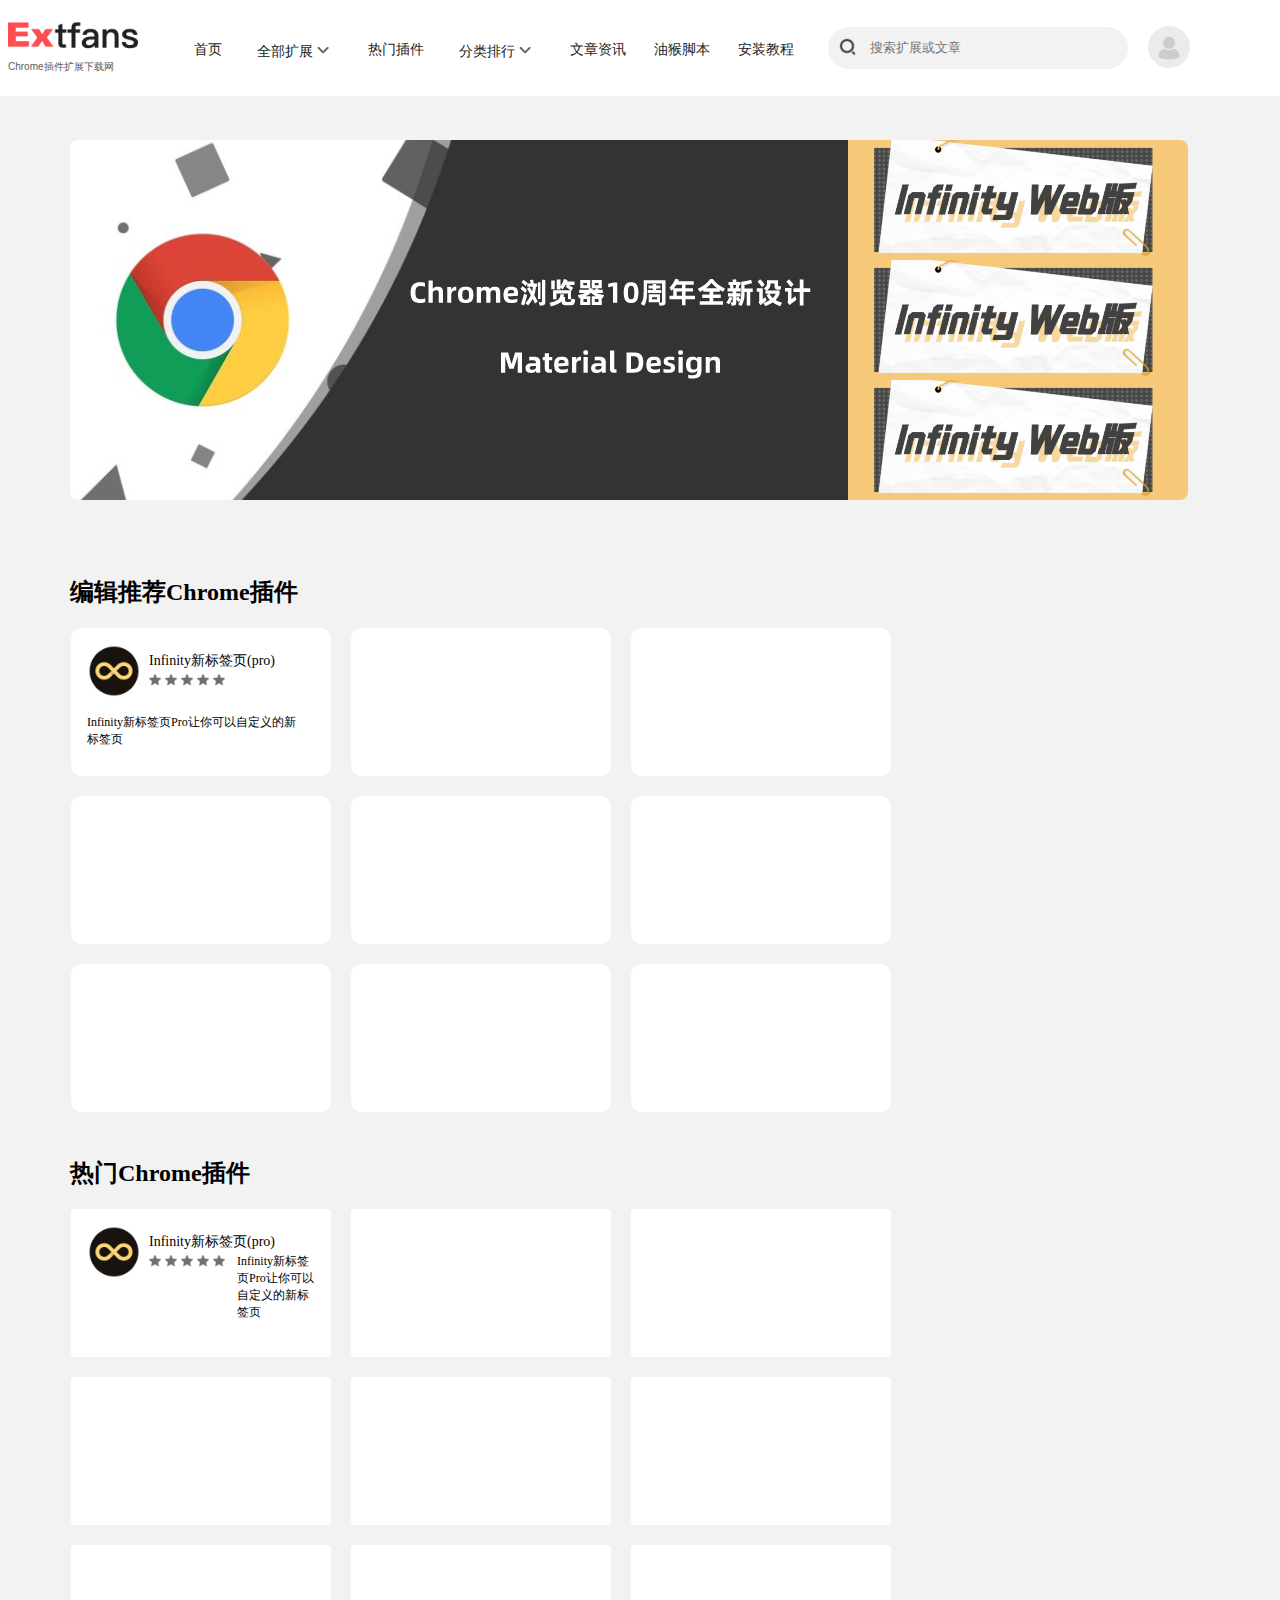
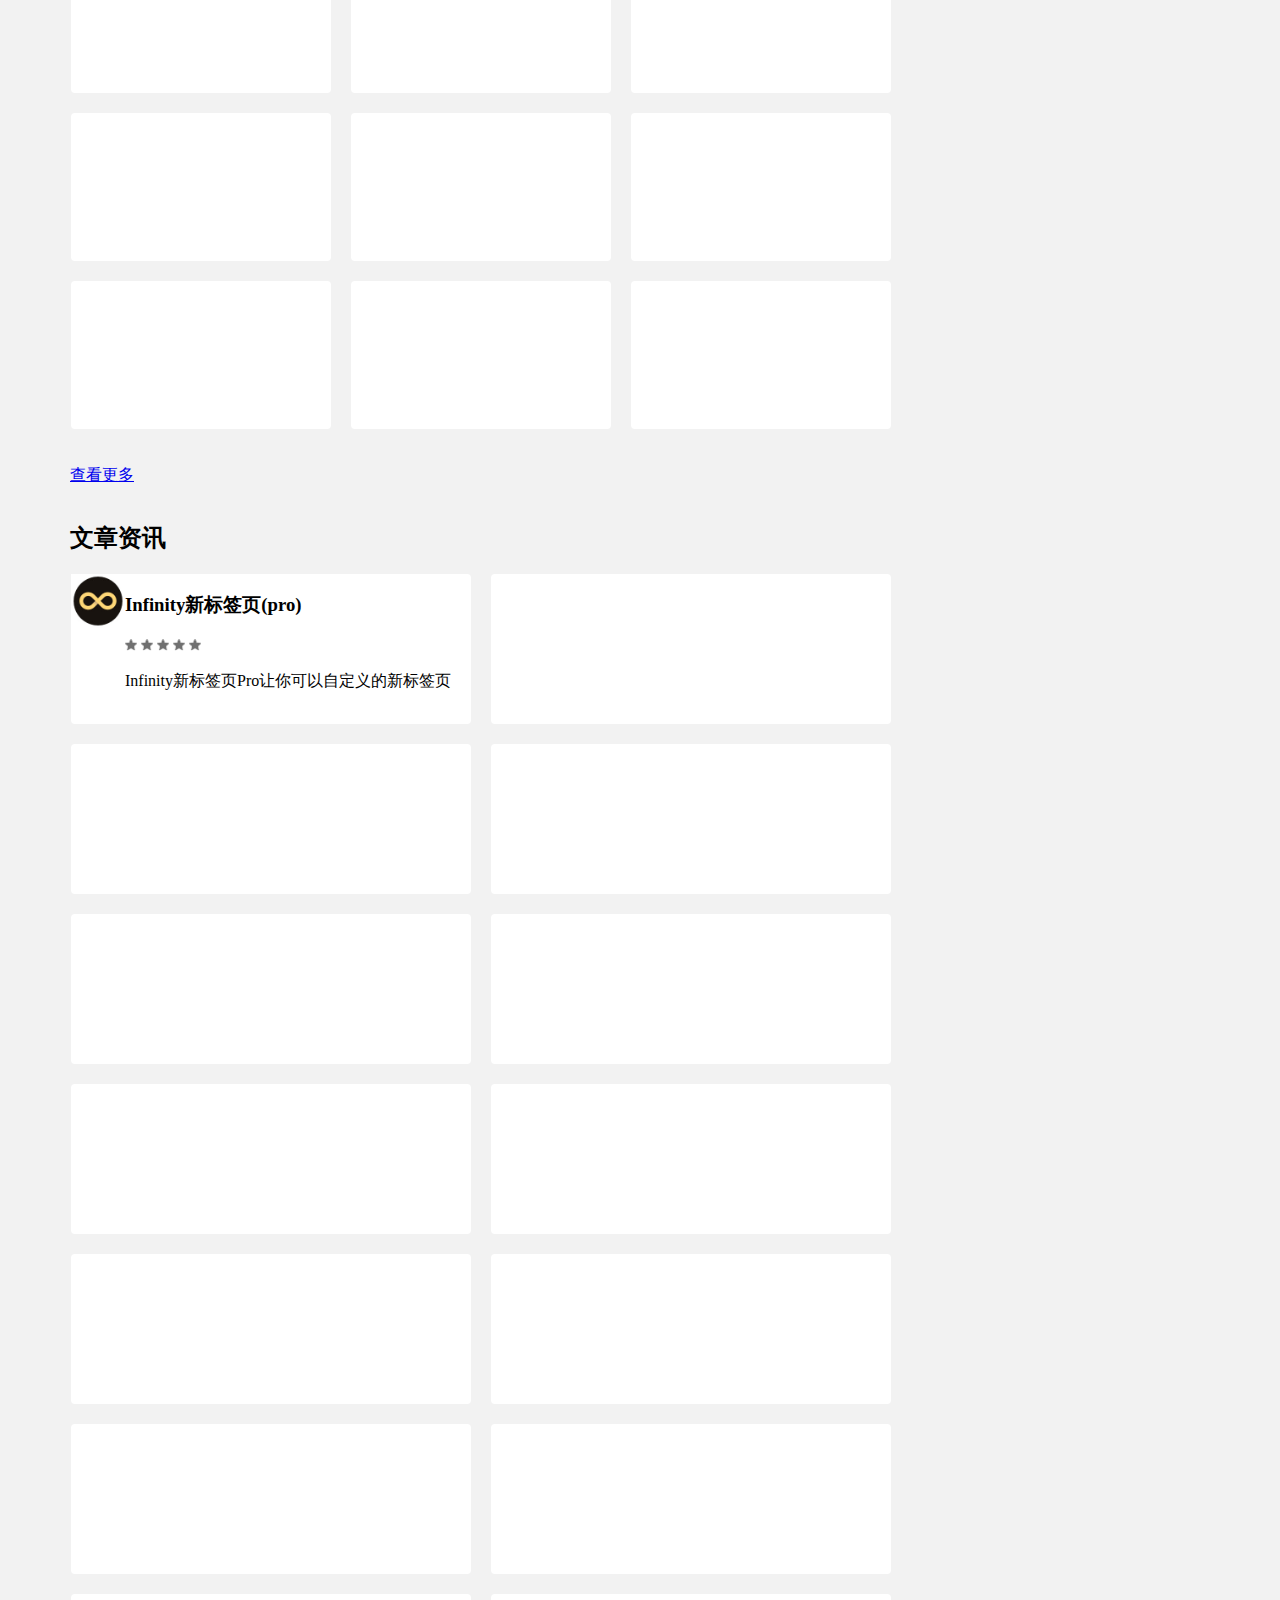
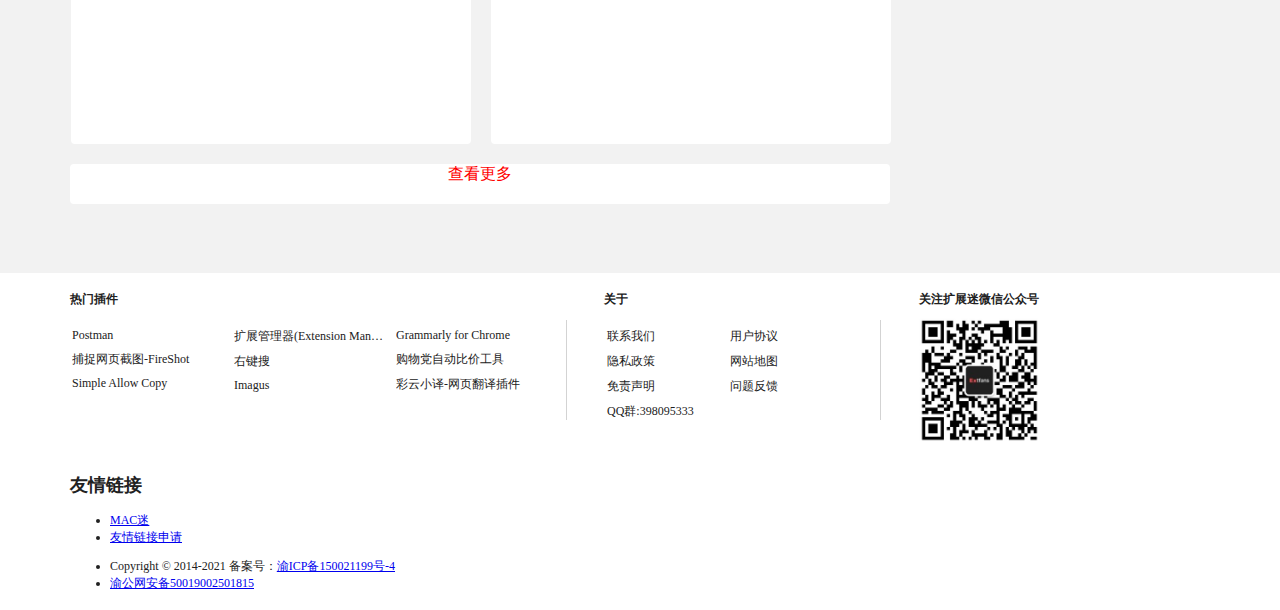
==== index.html @ dfdeb315 "创建项目" ====
<!DOCTYPE html>
<html lang="en">

<head>
    <meta charset="UTF-8">
    <meta http-equiv="X-UA-Compatible" content="IE=edge">
    <meta name="viewport" content="width=device-width, initial-scale=1.0">
    <link rel="stylesheet" href="style.css" type="text/css">
    <title>extfans</title>
</head>

<body>
    <div id="head">
        <div class="logo">
            <img src="logo/logo.png">
            <span class="presentation">Chrome插件扩展下载网</span>
        </div>
        <ul class="nav">
            <li><a class="nav-text" href="#">首页</a></li>
            <li><a class="nav-text2" href="#">全部扩展<span class="dropDown"><img src="logo/drop-down.png" ></span></a></li>
            <li><a class="nav-text" href="#">热门插件</a></li>
            <li><a class="nav-text4" href="#">分类排行<span class="dropDown"><img src="logo/drop-down.png" ></span></a></li>
            <li><a class="nav-text" href="#">文章资讯</a></li>
            <li><a class="nav-text" href="#">油猴脚本</a></li>
            <li><a class="nav-text" href="#">安装教程</a></li>
        </ul>
        <div class="searchhover"><img src="logo/searchhover.png"><input type="text" placeholder="搜索扩展或文章"></div>
        <div class="avatar"><img src="logo/avatar.png"></div>
    </div>
    <div id="viewPager">
        <!-- 轮播图 -->
        <div class="viewPager-left"><span><img src="photp/1.1.png"></span></div>
        <div class="viewPager-right">
            <ul>
                <li><img style="border-radius: 0 8px 0 0" ; src="photp/ia_100001040.png"></li>
                <li><img src="photp/ia_100001040.png"></li>
                <li><img style="border-radius: 0 0 8px 0" ; src="photp/ia_100001040.png"></li>
            </ul>
        </div>
    </div>

    <div id="content-left">
        <!-- 编辑推荐 -->
        <div id="recommend-ext">
            <h2>编辑推荐Chrome插件</h2>

            <ul class="recommend-detial">

                <li class="recommend-item">

                    <div class="recommend-itemname">
                        <span class="recommend-logo"><img src="photp/ia_100000019.png"></span>
                        <div class="recommend-itemright">
                            <p>Infinity新标签页(pro)</p>
                            <ul class="recommend-itemgrade">
                                <span class="grade"><img src="photp/xing.png"></span>
                                <span class="grade"><img src="photp/xing.png"></span>
                                <span class="grade"><img src="photp/xing.png"></span>
                                <span class="grade"><img src="photp/xing.png"></span>
                                <span class="grade"><img src="photp/xing.png"></span>
                            </ul>
                        </div>

                    </div>
                    <div class="recommend-itemintro">
                        <p>Infinity新标签页Pro让你可以自定义的新标签页</p>
                    </div>
                </li>

                <li class="recommend-item"></li>

                <li class="recommend-item"></li>
                <li class="recommend-item"></li>

                <li class="recommend-item"></li>
                <li class="recommend-item"></li>

                <li class="recommend-item"></li>
                <li class="recommend-item"></li>
                <li class="recommend-item"></li>
            </ul>

        </div>
        <!-- 热门插件 -->
        <div id="hot-ext">
            <h2>热门Chrome插件</h2>
            <ul class="hot-detial">
                <li class="hot-item">
                    <div class="hot-itemname">
                        <span class="hot-logo"><img src="photp/ia_100000019.png"></span>
                        <div class="hot-itemright">
                            <p>Infinity新标签页(pro)</p>
                            <ul class="hot-itemgrade">
                                <span class="grade"><img src="photp/xing.png"></span>
                                <span class="grade"><img src="photp/xing.png"></span>
                                <span class="grade"><img src="photp/xing.png"></span>
                                <span class="grade"><img src="photp/xing.png"></span>
                                <span class="grade"><img src="photp/xing.png"></span>
                            </ul>
                        </div>

                    </div>
                    <div class="hot-itemintro">
                        <p>Infinity新标签页Pro让你可以自定义的新标签页</p>
                    </div>

                </li>
                <li class="hot-item"></li>

                <li class="hot-item"></li>
                <li class="hot-item"></li>

                <li class="hot-item"></li>
                <li class="hot-item"></li>

                <li class="hot-item"></li>
                <li class="hot-item"></li>
                <li class="hot-item"></li>
                <li class="hot-item"></li>

                <li class="hot-item"></li>
                <li class="hot-item"></li>

                <li class="hot-item"></li>
                <li class="hot-item"></li>
                <li class="hot-item"></li>
            </ul>
            <p class="hot-more"><a href="#">查看更多</a></p>


        </div>
        <!-- 文章资讯 -->
        <div id="message">
            <h2>文章资讯</h2>
            <ul class="message-detial">
                <li class="message-item">
                    <span class="message-logo"><img src="photp/ia_100000019.png"></span>
                    <article>
                        <h3>Infinity新标签页(pro)</h3>
                        <span class="grade"><img src="photp/xing.png"></span>
                        <span class="grade"><img src="photp/xing.png"></span>
                        <span class="grade"><img src="photp/xing.png"></span>
                        <span class="grade"><img src="photp/xing.png"></span>
                        <span class="grade"><img src="photp/xing.png"></span>
                        <p>Infinity新标签页Pro让你可以自定义的新标签页</p>
                    </article>

                </li>
                <li class="message-item"></li>

                <li class="message-item"></li>
                <li class="message-item"></li>
                <li class="message-item"></li>
                <li class="message-item"></li>
                <li class="message-item"></li>
                <li class="message-item"></li>
                <li class="message-item"></li>
                <li class="message-item"></li>
                <li class="message-item"></li>
                <li class="message-item"></li>
                <li class="message-item"></li>
                <li class="message-item"></li>


            </ul>
            <p class="message-more"><a href="#">查看更多</a></p>

        </div>
    </div>

    <!--  脚部 -->
    <div id="footer">
        <div class="footer-top">
            <div class="hot-footer">
                <h2>热门插件</h2>
                <ul class="hot-footer-items">
                    <li class="hot-footer-detial"><a href="#">Postman</a></li>
                    <li class="hot-footer-detial"><a href="#">捕捉网页截图-FireShot</a></li>
                    <li class="hot-footer-detial"><a href="#">Simple Allow Copy</a></li>
                    <li class="hot-footer-detial"><a href="#">扩展管理器(Extension Mangement)</a></li>
                    <li class="hot-footer-detial"><a href="#">右键搜</a></li>
                    <li class="hot-footer-detial"><a href="#">Imagus</a></li>
                    <li class="hot-footer-detial"><a href="#">Grammarly for Chrome</a></li>
                    <li class="hot-footer-detial"><a href="#">购物党自动比价工具</a></li>
                    <li class="hot-footer-detial"><a href="#">彩云小译-网页翻译插件</a></li>
                </ul>
            </div>
            <div class="about">
                <h2>关于</h2>
                <ul class="about-items">
                    <li class="about-detial"><a href="#">联系我们</a></li>
                    <li class="about-detial"><a href="#">隐私政策</a></li>
                    <li class="about-detial"><a href="#">免责声明</a></li>
                    <li class="about-detial"><a href="#">QQ群:398095333</a></li>
                    <li class="about-detial"><a href="#">用户协议</a></li>
                    <li class="about-detial"><a href="#">网站地图</a></li>
                    <li class="about-detial"><a href="#">问题反馈</a></li>
                </ul>
            </div>
            <div class="weichat">
                <h2>关注扩展迷微信公众号</h2>
                <img src="photp/ia_100000020.png">
            </div>

        </div>

        <div class="footer-link">
            <h2>友情链接</h2>
            <ul>
                <li class="link"><a href="#">MAC迷</a></li>
                <li class="link"><a href="#">友情链接申请</a></li>
            </ul>
        </div>

        <ul>
            <li class="downmost">Copyright © 2014-2021 备案号：<span><a href="#">渝ICP备150021199号-4</a></span> </li>
            <li class="downmost"><a href="#" target="_blank" rel="noopener">渝公网安备50019002501815</a></li>
        </ul>

    </div>


</body>

</html>
---- style.css ----
body {
    margin: 0;
    padding: 0;
    background-color: rgba(242, 242, 242, 1);
}


/* 导航栏 */

#head {
    height: 96px;
    width: 100%;
    font-family: Arial, Helvetica, sans-serif;
    color: rgba(92, 92, 92, 1);
    background-color: #fff;
}

#head .logo {
    position: absolute;
    margin-left: 8px;
    margin-top: 16px;
    float: left;
}

#head .logo img {
    display: block;
    width: 130px;
}

#head .nav {
    display: inline;
    position: relative;
    left: 180px;
    top: 40px;
}

#head .nav li {
    list-style: none;
    float: left;
}

#head .nav .nav-text {
    text-decoration: none;
    color: rgba(33, 33, 33, 1);
    width: 56px;
    padding: 0 14px;
    font-size: 14px;
    font-weight: 500;
}

#head .nav .nav-text2,
.nav-text4 {
    text-decoration: none;
    color: rgba(33, 33, 33, 1);
    width: 76px;
    padding: 0 21px;
    font-size: 14px;
    font-weight: 500;
    position: relative;
    top: -4px;
}

#head .nav .nav-text2 img {
    position: relative;
    top: 4px;
    width: 20px;
}

#head .nav .nav-text4 img {
    position: relative;
    top: 4px;
    width: 20px;
}

#head .searchhover {
    position: relative;
    top: 27px;
    left: 200px;
    float: left;
    background-color: rgba(242, 242, 242, 1);
    border-radius: 21px;
    height: 42px;
    width: 300px;
}

#head .searchhover img {
    width: 24px;
    margin-left: 8px;
    margin-top: 8px;
}

#head .searchhover input {
    position: relative;
    top: -7px;
    margin-left: 8px;
    border: none;
    background-color: rgb(242, 242, 242, 1);
}

#head .avatar img {
    position: relative;
    top: 8px;
    left: 220px;
    width: 42px;
}

#head .logo .presentation {
    display: block;
    font-size: 10px;
    margin-top: 8px;
}


/* 轮播图 */

#viewPager .viewPager-left {
    position: absolute;
    top: 140px;
    width: 780px;
    height: 360px;
    left: 70px;
}

#viewPager .viewPager-right {
    position: absolute;
    top: 124px;
    width: 340px;
    height: 360px;
}

#viewPager .viewPager-right li {
    position: relative;
    left: 808px;
    list-style: none;
    width: 340px;
    height: 120px;
}

.viewPager-left img {
    width: 780px;
    height: 360px;
    position: relative;
    object-fit: cover;
    border-radius: 8px 0 0 8px;
}

#viewPager .viewPager-right img {
    position: relative;
    width: 340px;
    height: 120px;
    object-fit: cover;
}


/* 左侧内容 */

#content-left {
    position: relative;
    top: 460px;
    width: 820px;
    height: 2917px;
    left: 70px;
}


/* 编辑推荐 */

#recommend-ext {
    width: 820px;
    height: 561px;
}

.recommend-detial {
    position: relative;
    left: -39px;
    width: 100%;
    display: flex;
    flex-wrap: wrap;
    justify-content: space-between;
}

#recommend-ext .recommend-detial li {
    list-style: none;
    margin-bottom: 20px;
    width: 260px;
    height: 148px;
    background-color: #fff;
    border-radius: 10px;
}

.recommend-item .recommend-itemname .recommend-itemright p {
    font-size: 14px;
    font-weight: 500;
}

.recommend-item .recommend-itemname .recommend-logo {
    width: 54px;
    margin-left: 16px;
    margin-right: 16px;
}

.recommend-item .recommend-logo img {
    width: 54px;
}

.recommend-item .recommend-itemname {
    position: relative;
    top: 16px;
    width: 216px;
    height: 54px;
}

.recommend-item .recommend-itemname .recommend-itemright {
    position: relative;
    left: 78px;
    top: -64px;
    width: 150px;
    height: 35px;
}

.recommend-item .recommend-itemname .recommend-itemgrade {
    position: relative;
    top: -12px;
    left: -40px;
}

.recommend-item .recommend-itemintro {
    margin: 32px 16px;
    font-size: 12px;
    top: 51px;
    width: 216px;
    height: 40px;
}

.recommend-item .grade img {
    width: 12px;
}


/* 热门 */

#hot-ext {
    width: 820px;
    height: 945px;
}

.hot-detial {
    position: relative;
    left: -39px;
    width: 100%;
    display: flex;
    flex-wrap: wrap;
    justify-content: space-between;
}

#hot-ext .hot-detial li {
    list-style: none;
    margin-bottom: 20px;
    width: 260px;
    height: 148px;
    background-color: #fff;
    border-radius: 4px;
    display: flex;
}

.hot-item .hot-itemname .hot-itemright p {
    font-size: 14px;
    font-weight: 500;
}

.hot-item .hot-itemname .hot-logo {
    width: 54px;
    margin-left: 16px;
    margin-right: 16px;
}

.hot-item .hot-logo img {
    width: 54px;
}

.hot-item .hot-itemname {
    position: relative;
    top: 16px;
    width: 216px;
    height: 54px;
}

.hot-item .hot-itemname .hot-itemright {
    position: relative;
    left: 78px;
    top: -64px;
    width: 150px;
    height: 35px;
}

.hot-item .hot-itemname .hot-itemgrade {
    position: relative;
    top: -12px;
    left: -40px;
}

.hot-item .hot-itemintro {
    margin: 32px 16px;
    font-size: 12px;
    top: 51px;
    width: 216px;
    height: 40px;
}

.hot-item .grade img {
    width: 12px;
}


/* 资讯 */

#message {
    width: 820px;
    height: 1295px;
}

.message-detial {
    position: relative;
    left: -39px;
    width: 100%;
    display: flex;
    flex-wrap: wrap;
    justify-content: space-between;
}

#message .message-detial li {
    list-style: none;
    margin-bottom: 20px;
    width: 400px;
    height: 150px;
    background-color: #fff;
    border-radius: 4px;
    display: flex;
}

#message .message-detial .message-item .message-logo img {
    width: 54px;
}

#message .message-detial .message-item .grade img {
    width: 12px;
}

#message .message-more {
    position: relative;
    top: -16px;
    width: 820px;
    height: 40px;
    background-color: #fff;
    text-align: center;
    border-radius: 4px;
}

#message .message-more a {
    text-decoration: none;
    color: red;
}


/* 脚部 */

#footer {
    height: 337px;
    position: relative;
    top: 440px;
    padding: 0 70px;
    font-size: 12px;
    color: rgba(33, 33, 33, 1);
    background-color: #fff;
}

#footer .footer-top {
    height: 185px;
    width: 1120px;
    display: flex;
}

#footer .footer-top h2 {
    padding-top: 8px;
    font-size: 12px;
    width: 100%;
}

#footer .footer-top .hot-footer {
    height: 185px;
    width: 534px;
}

#footer .footer-top .hot-footer .hot-footer-items {
    position: relative;
    left: -38px;
    column-count: 3;
    padding-right: 20px;
}

#footer .footer-top .about {
    height: 185px;
    width: 315px;
    float: left;
    position: relative;
}

#footer .footer-top .about .about-items {
    position: relative;
    left: -38px;
    columns: 2;
    border-right: 1px solid rgba(33, 33, 33, 0.2);
    border-left: 1px solid rgba(33, 33, 33, 0.2);
    padding: 0 40px 0 40px;
}

#footer .footer-top .weichat {
    height: 158px;
    width: 120px;
    float: left;
}

#footer .footer-top .weichat {
    height: 158px;
    width: 120px;
    float: left;
}

#footer .footer-top .hot-footer li {
    list-style: none;
    padding-top: 8px;
    text-overflow: ellipsis;
    white-space: nowrap;
    overflow: hidden;
}

#footer .footer-top .hot-footer li a {
    text-decoration: none;
    color: rgba(33, 33, 33, 1);
}

#footer .footer-top .about li a {
    text-decoration: none;
    color: rgba(33, 33, 33, 1);
}

#footer .footer-top .about li {
    list-style: none;
    padding-top: 8px;
}

#footer .footer-top .weichat img {
    width: 120px;
    height: 125px;
}

#footer .footer-link li {}
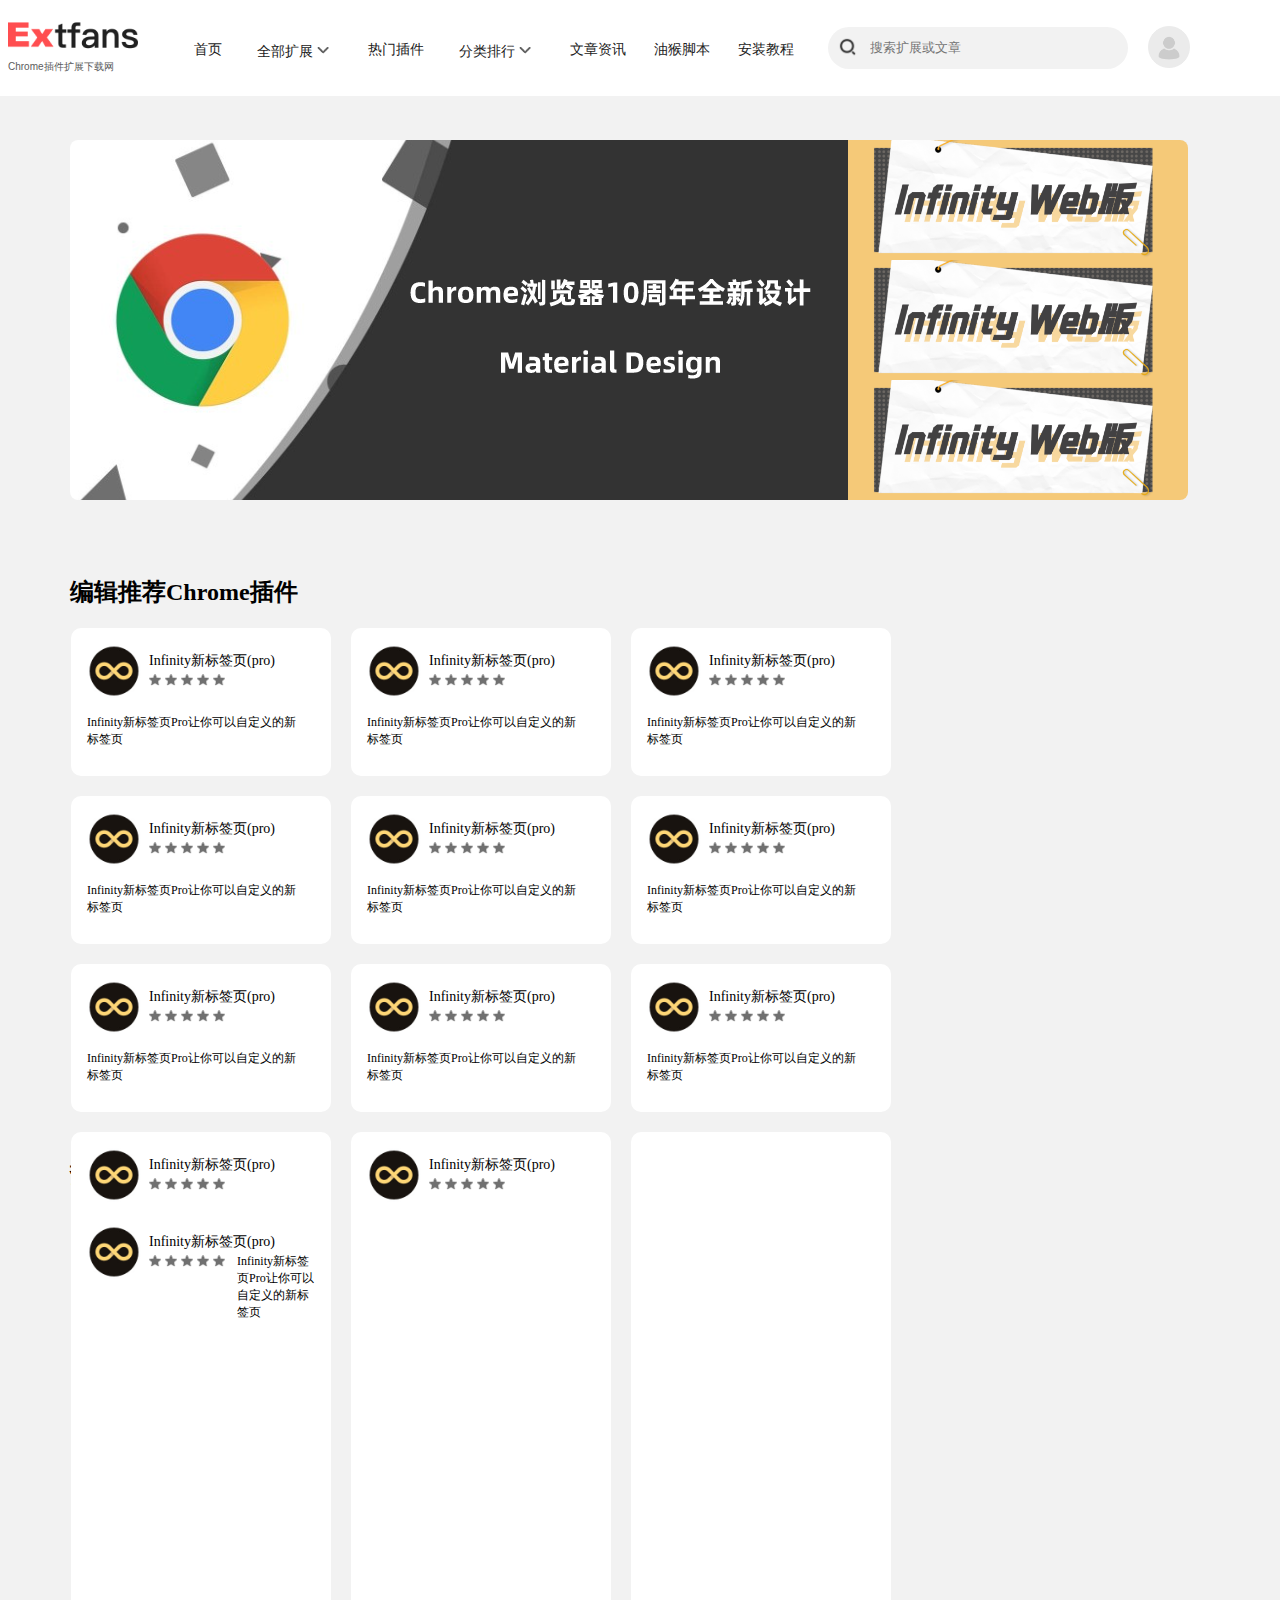
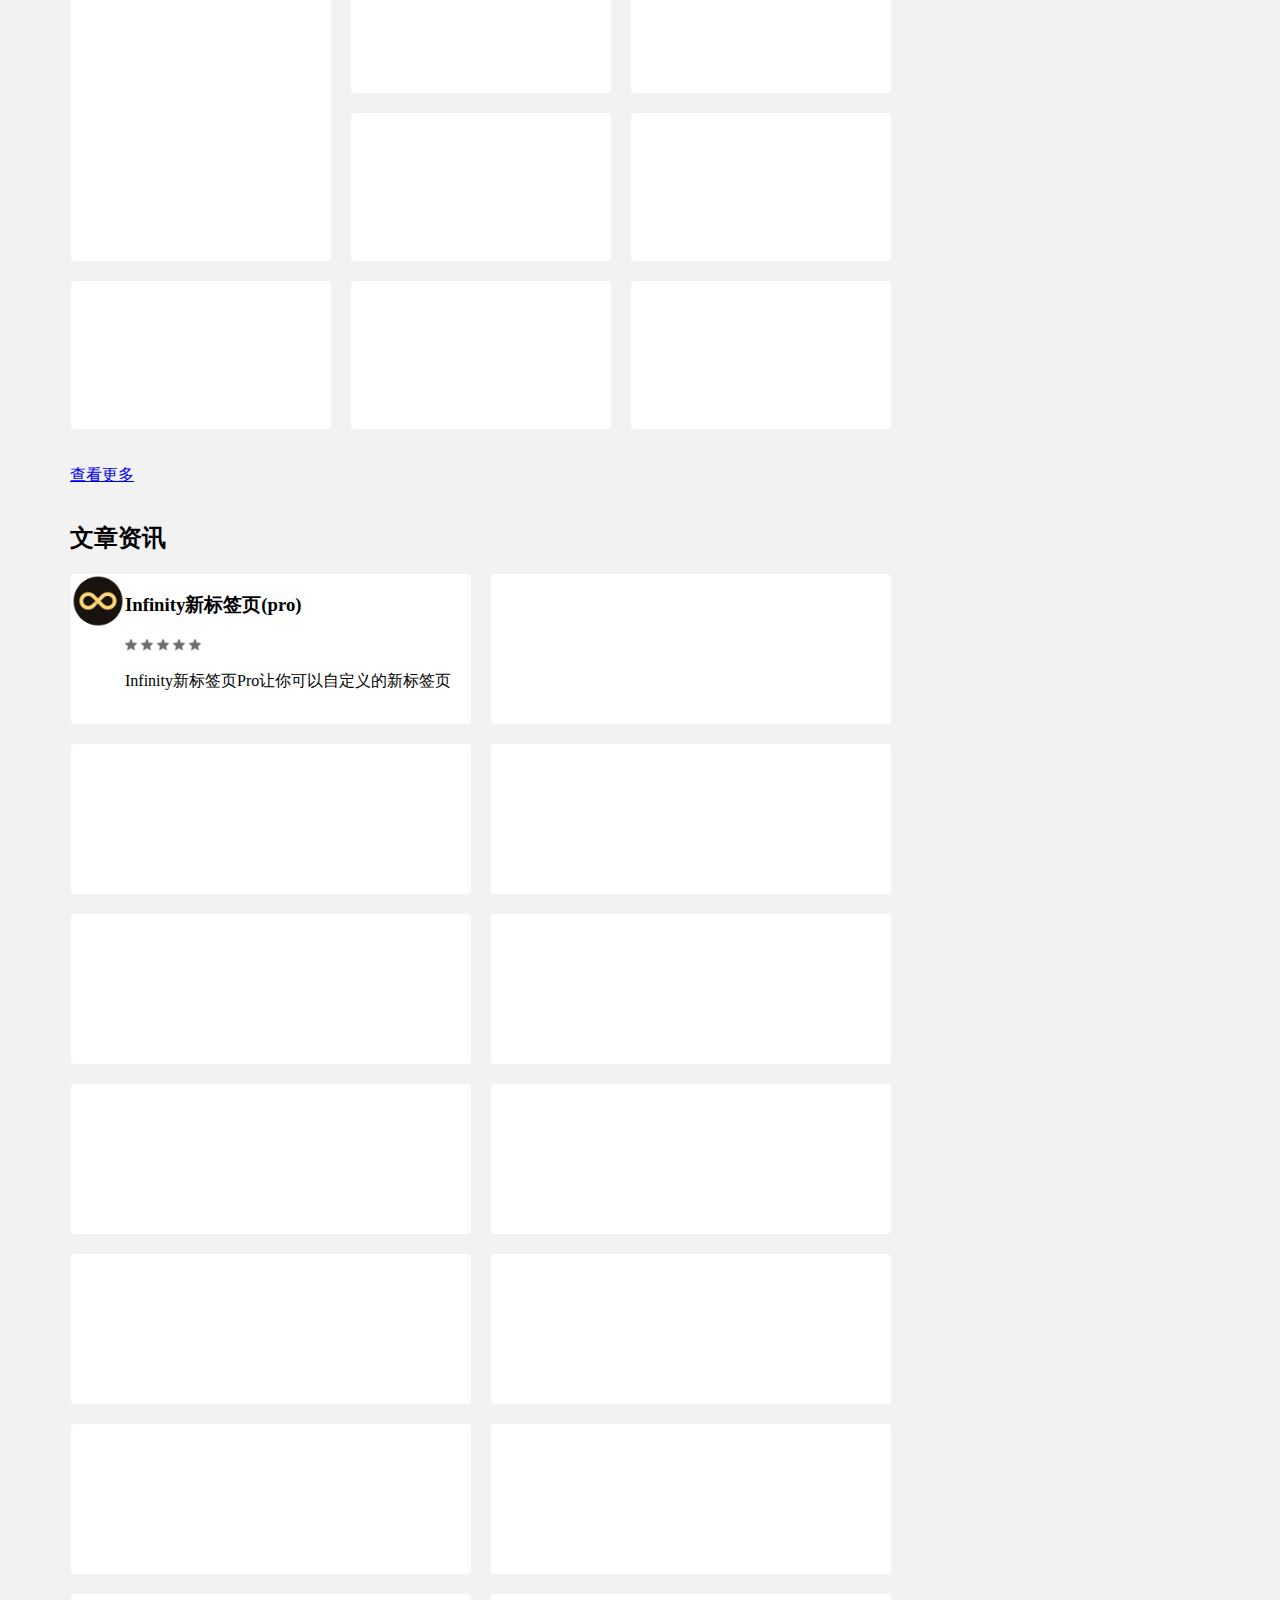
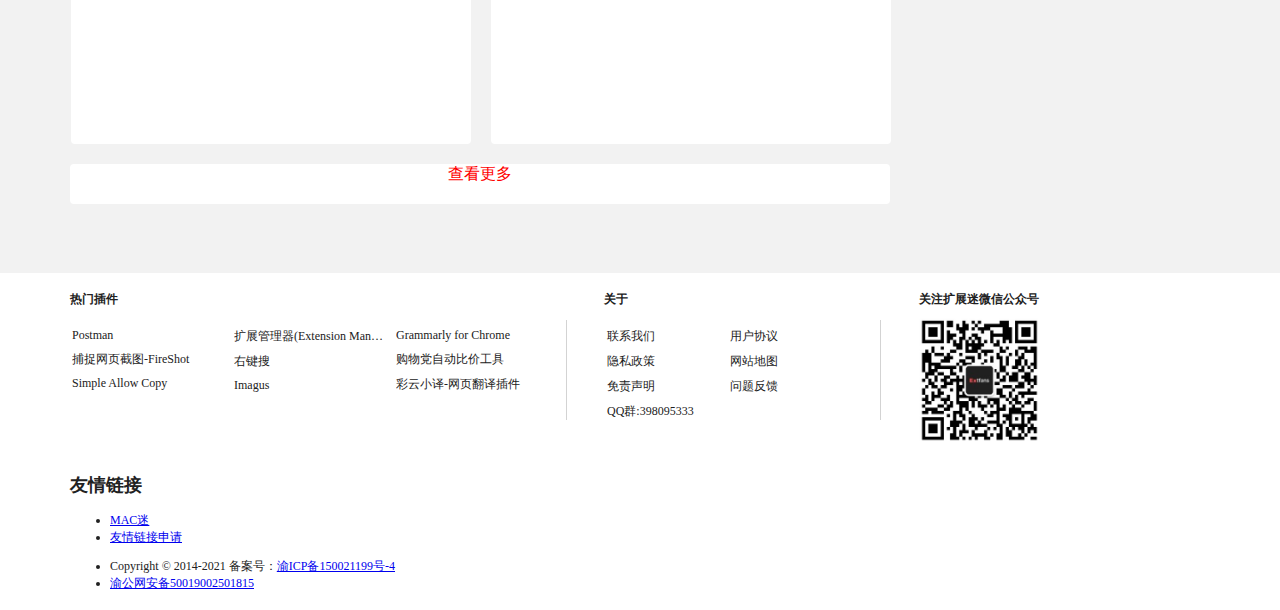
==== commit 1c64c49a: "添加了ajax例子" ====
--- a/index.html
+++ b/index.html
@@ -44,8 +44,35 @@
         <div id="recommend-ext">
             <h2>编辑推荐Chrome插件</h2>
 
-            <ul class="recommend-detial">
-
+            <ul class="recommend-detial" id="content">
+                <script>
+                    var str = ""
+                    for ( var i=0;i<10;i++) {
+                        str += `
+                        <li class="recommend-item">
+
+                    <div class="recommend-itemname">
+                        <span class="recommend-logo"><img src="photp/ia_100000019.png"></span>
+                        <div class="recommend-itemright">
+                            <p>Infinity新标签页(pro)</p>
+                            <ul class="recommend-itemgrade">
+                                <span class="grade"><img src="photp/xing.png"></span>
+                                <span class="grade"><img src="photp/xing.png"></span>
+                                <span class="grade"><img src="photp/xing.png"></span>
+                                <span class="grade"><img src="photp/xing.png"></span>
+                                <span class="grade"><img src="photp/xing.png"></span>
+                            </ul>
+                        </div>
+
+                    </div>
+                    <div class="recommend-itemintro">
+                        <p>Infinity新标签页Pro让你可以自定义的新标签页</p>
+                    </div>
+                </li>
+                        `   
+                    }
+                  document.getElementById("content").innerHTML = str
+                </script>
                 <li class="recommend-item">
 
                     <div class="recommend-itemname">
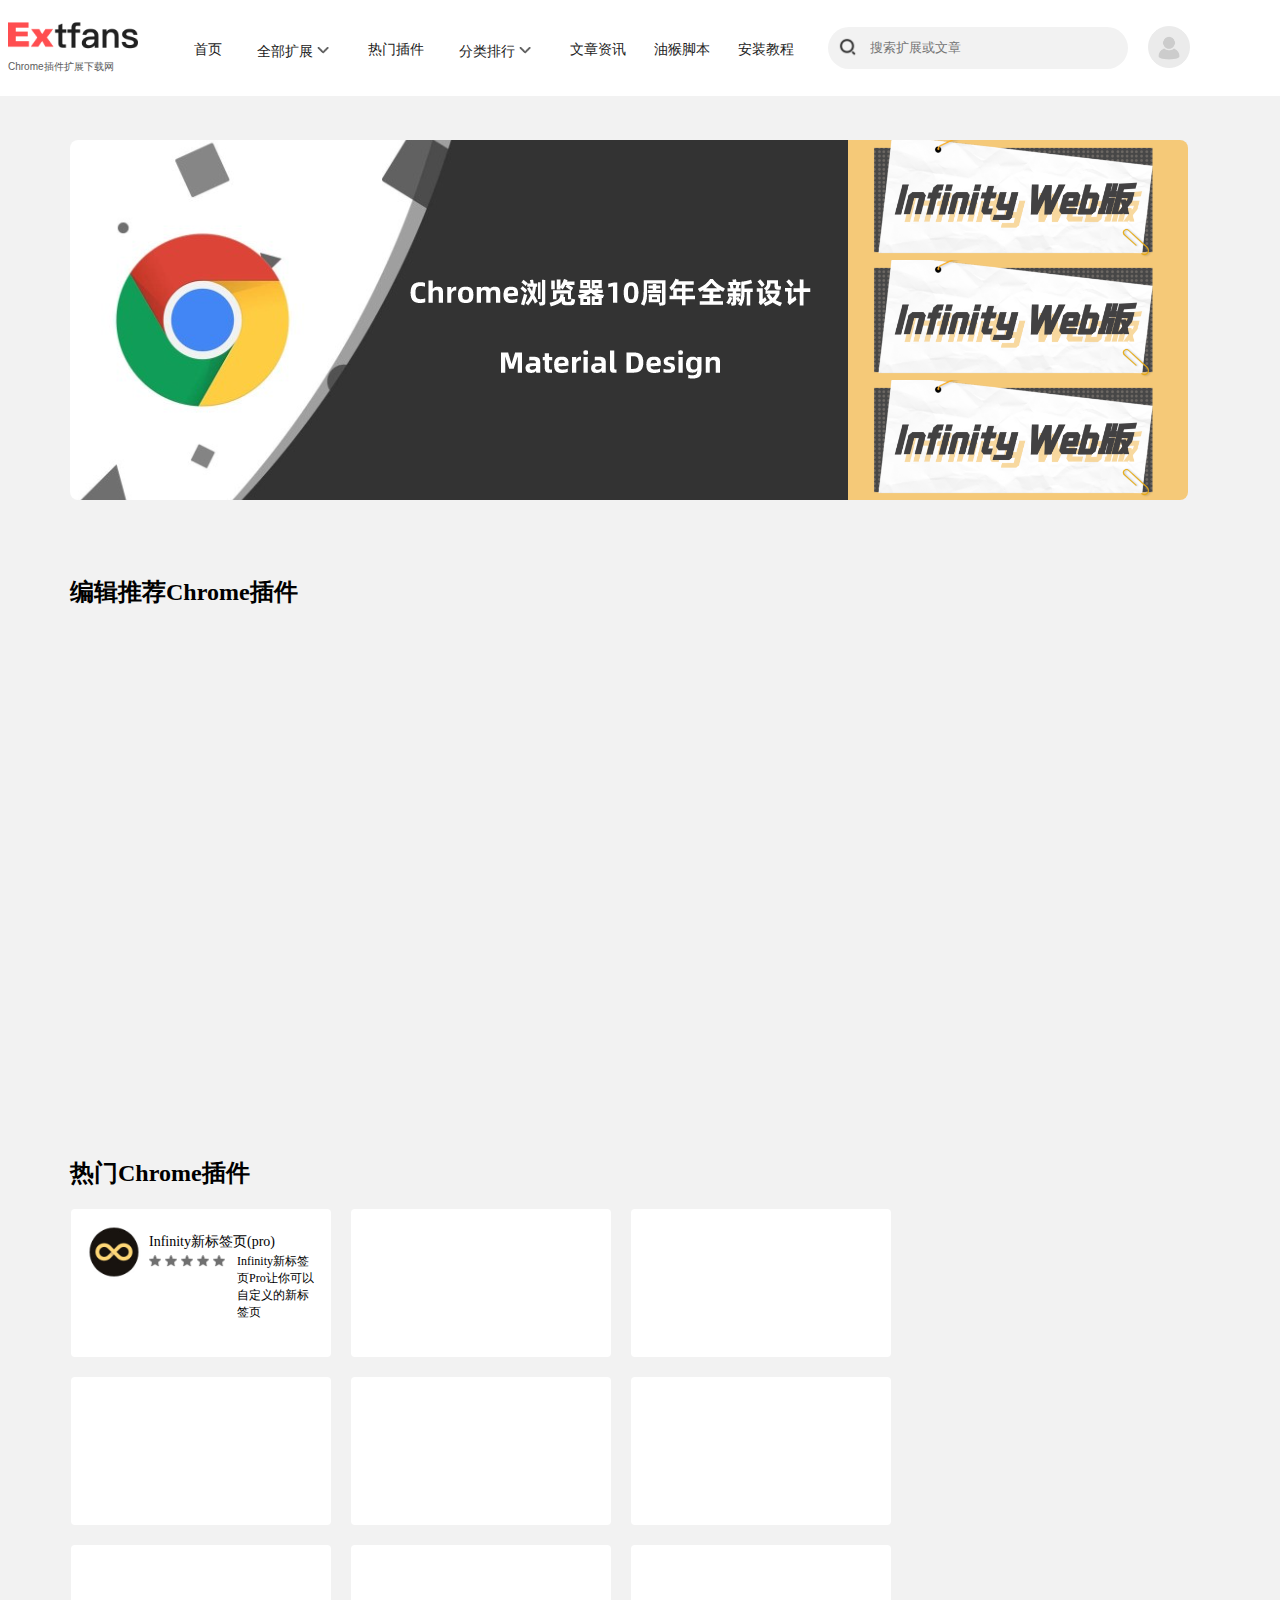
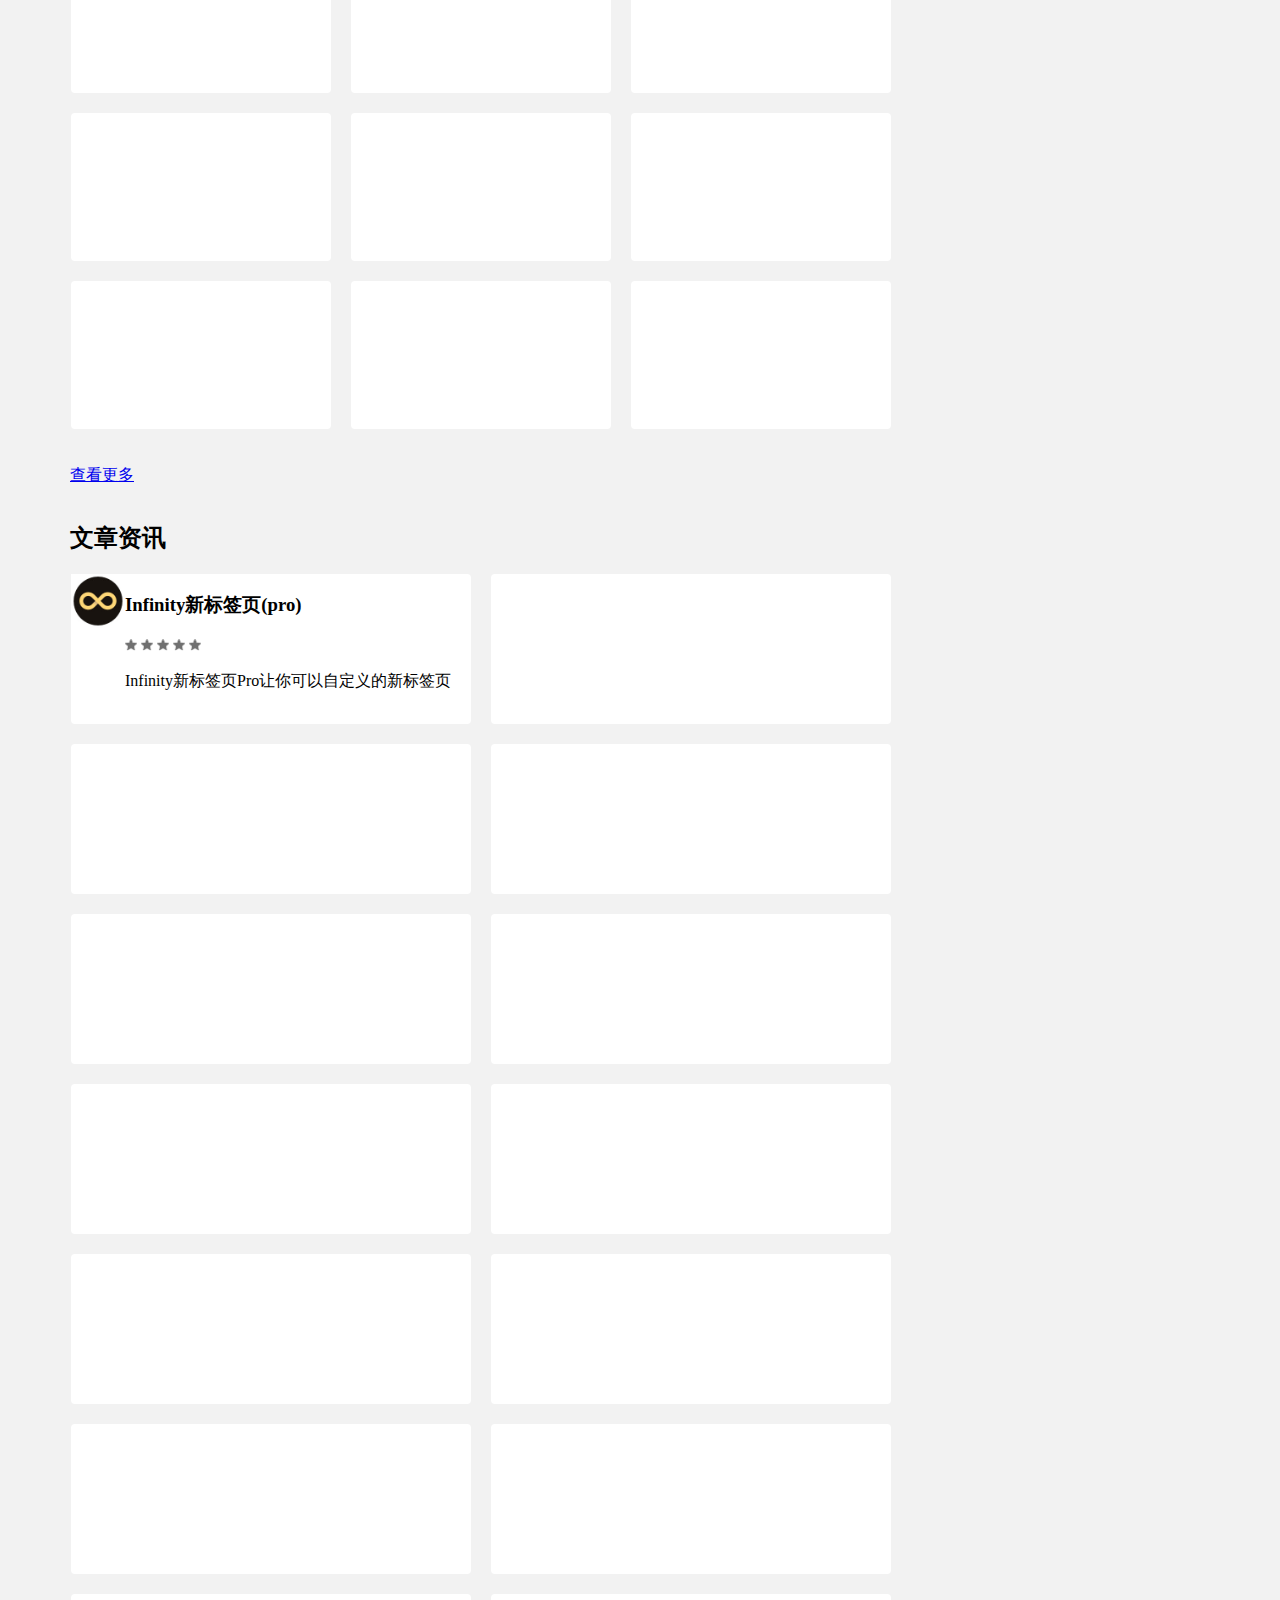
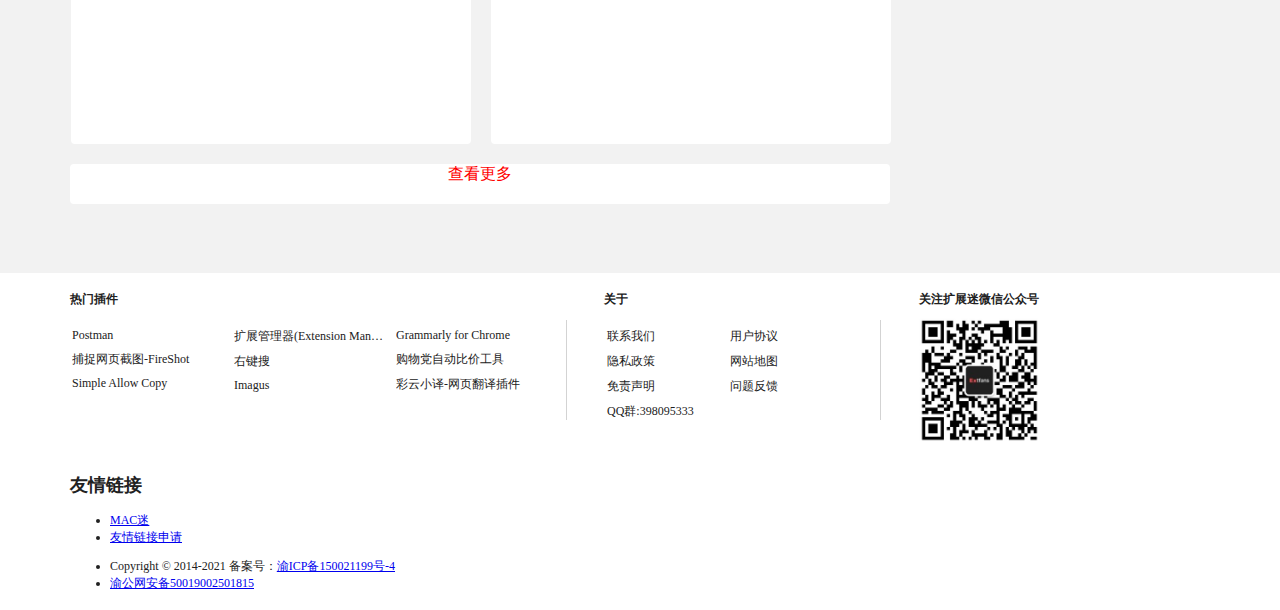
==== commit 96229b60: "xajax学习" ====
--- a/index.html
+++ b/index.html
@@ -44,68 +44,41 @@
         <div id="recommend-ext">
             <h2>编辑推荐Chrome插件</h2>
 
-            <ul class="recommend-detial" id="content">
-                <script>
-                    var str = ""
-                    for ( var i=0;i<10;i++) {
-                        str += `
-                        <li class="recommend-item">
-
-                    <div class="recommend-itemname">
-                        <span class="recommend-logo"><img src="photp/ia_100000019.png"></span>
-                        <div class="recommend-itemright">
-                            <p>Infinity新标签页(pro)</p>
-                            <ul class="recommend-itemgrade">
-                                <span class="grade"><img src="photp/xing.png"></span>
-                                <span class="grade"><img src="photp/xing.png"></span>
-                                <span class="grade"><img src="photp/xing.png"></span>
-                                <span class="grade"><img src="photp/xing.png"></span>
-                                <span class="grade"><img src="photp/xing.png"></span>
-                            </ul>
-                        </div>
-
-                    </div>
-                    <div class="recommend-itemintro">
-                        <p>Infinity新标签页Pro让你可以自定义的新标签页</p>
-                    </div>
-                </li>
-                        `   
+
+            <ul class="recommend-detial" ,id="udata"></ul>
+
+            <script>
+                var recomm = new XMLHttpRequest();
+                var url = "https://infinity-api.infinitynewtab.com/get-icons?lang=zh-CN&page=1";
+                recomm.open('get', url);
+                recomm.send(null);
+                recomm.onload = function() {
+
+                    var data = JSON.parse(recomm.responseText)
+
+
+                    for (var i = 0; i < 9; i++) {
+                        var recommend = document.getElementById("udata");
+                        recommend.innerHTML += (`<li class="recommend-item"><div class="recommend-itemname">
+                        <span class="recommend-logo"><img src=` + data.icons[i].src + `></span>
+                        <div class="recommend-itemright"><p>` + data.icons[i].name + `</p><ul class="recommend-itemgrade">
+                                <span class="grade"><img src="photp/xing.png"></span>
+                                <span class="grade"><img src="photp/xing.png"></span>
+                                <span class="grade"><img src="photp/xing.png"></span>
+                                <span class="grade"><img src="photp/xing.png"></span>
+                                <span class="grade"><img src="photp/xing.png"></span>
+                            </ul></div></div>
+        <div class="recommend-itemintro">
+            <p>` + data.icons[i].description + `</p>
+        </div>
+        </li>`)
+
+
+
                     }
-                  document.getElementById("content").innerHTML = str
-                </script>
-                <li class="recommend-item">
-
-                    <div class="recommend-itemname">
-                        <span class="recommend-logo"><img src="photp/ia_100000019.png"></span>
-                        <div class="recommend-itemright">
-                            <p>Infinity新标签页(pro)</p>
-                            <ul class="recommend-itemgrade">
-                                <span class="grade"><img src="photp/xing.png"></span>
-                                <span class="grade"><img src="photp/xing.png"></span>
-                                <span class="grade"><img src="photp/xing.png"></span>
-                                <span class="grade"><img src="photp/xing.png"></span>
-                                <span class="grade"><img src="photp/xing.png"></span>
-                            </ul>
-                        </div>
-
-                    </div>
-                    <div class="recommend-itemintro">
-                        <p>Infinity新标签页Pro让你可以自定义的新标签页</p>
-                    </div>
-                </li>
-
-                <li class="recommend-item"></li>
-
-                <li class="recommend-item"></li>
-                <li class="recommend-item"></li>
-
-                <li class="recommend-item"></li>
-                <li class="recommend-item"></li>
-
-                <li class="recommend-item"></li>
-                <li class="recommend-item"></li>
-                <li class="recommend-item"></li>
-            </ul>
+
+                }
+            </script>
 
         </div>
         <!-- 热门插件 -->
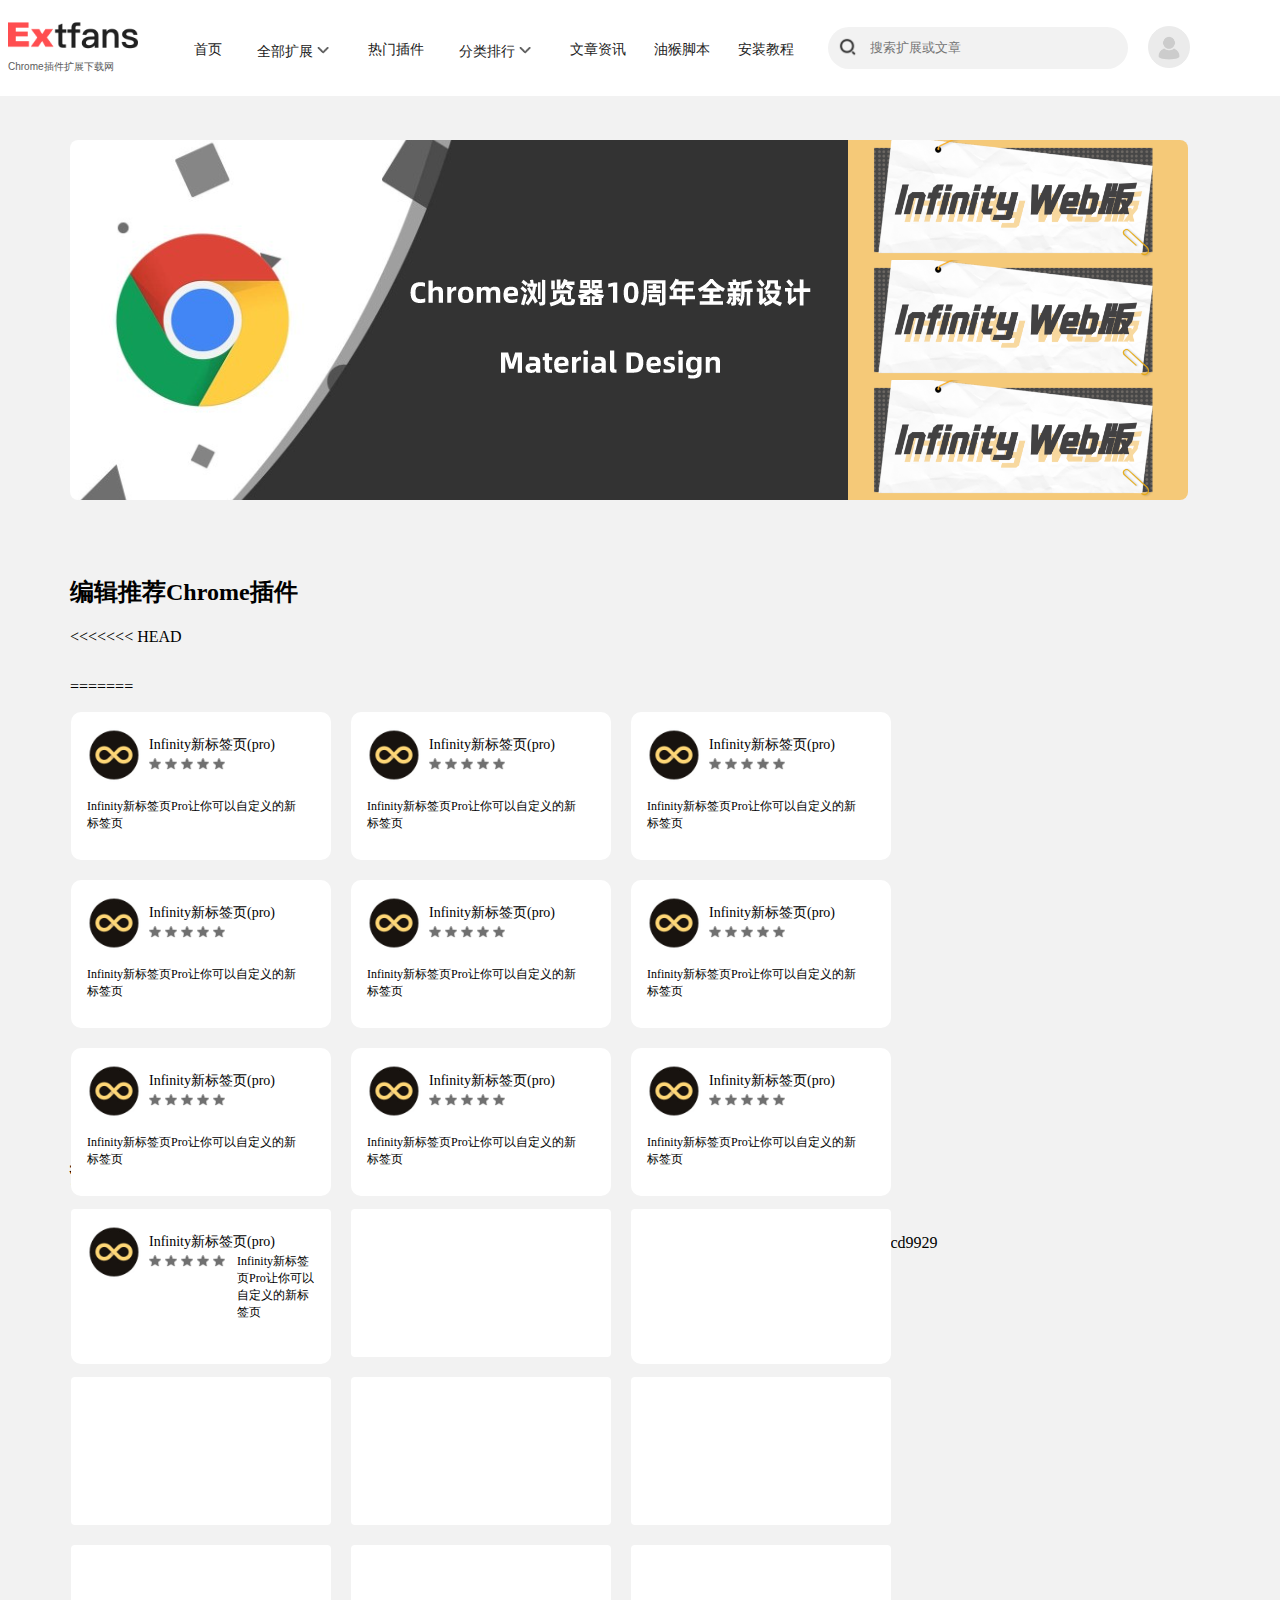
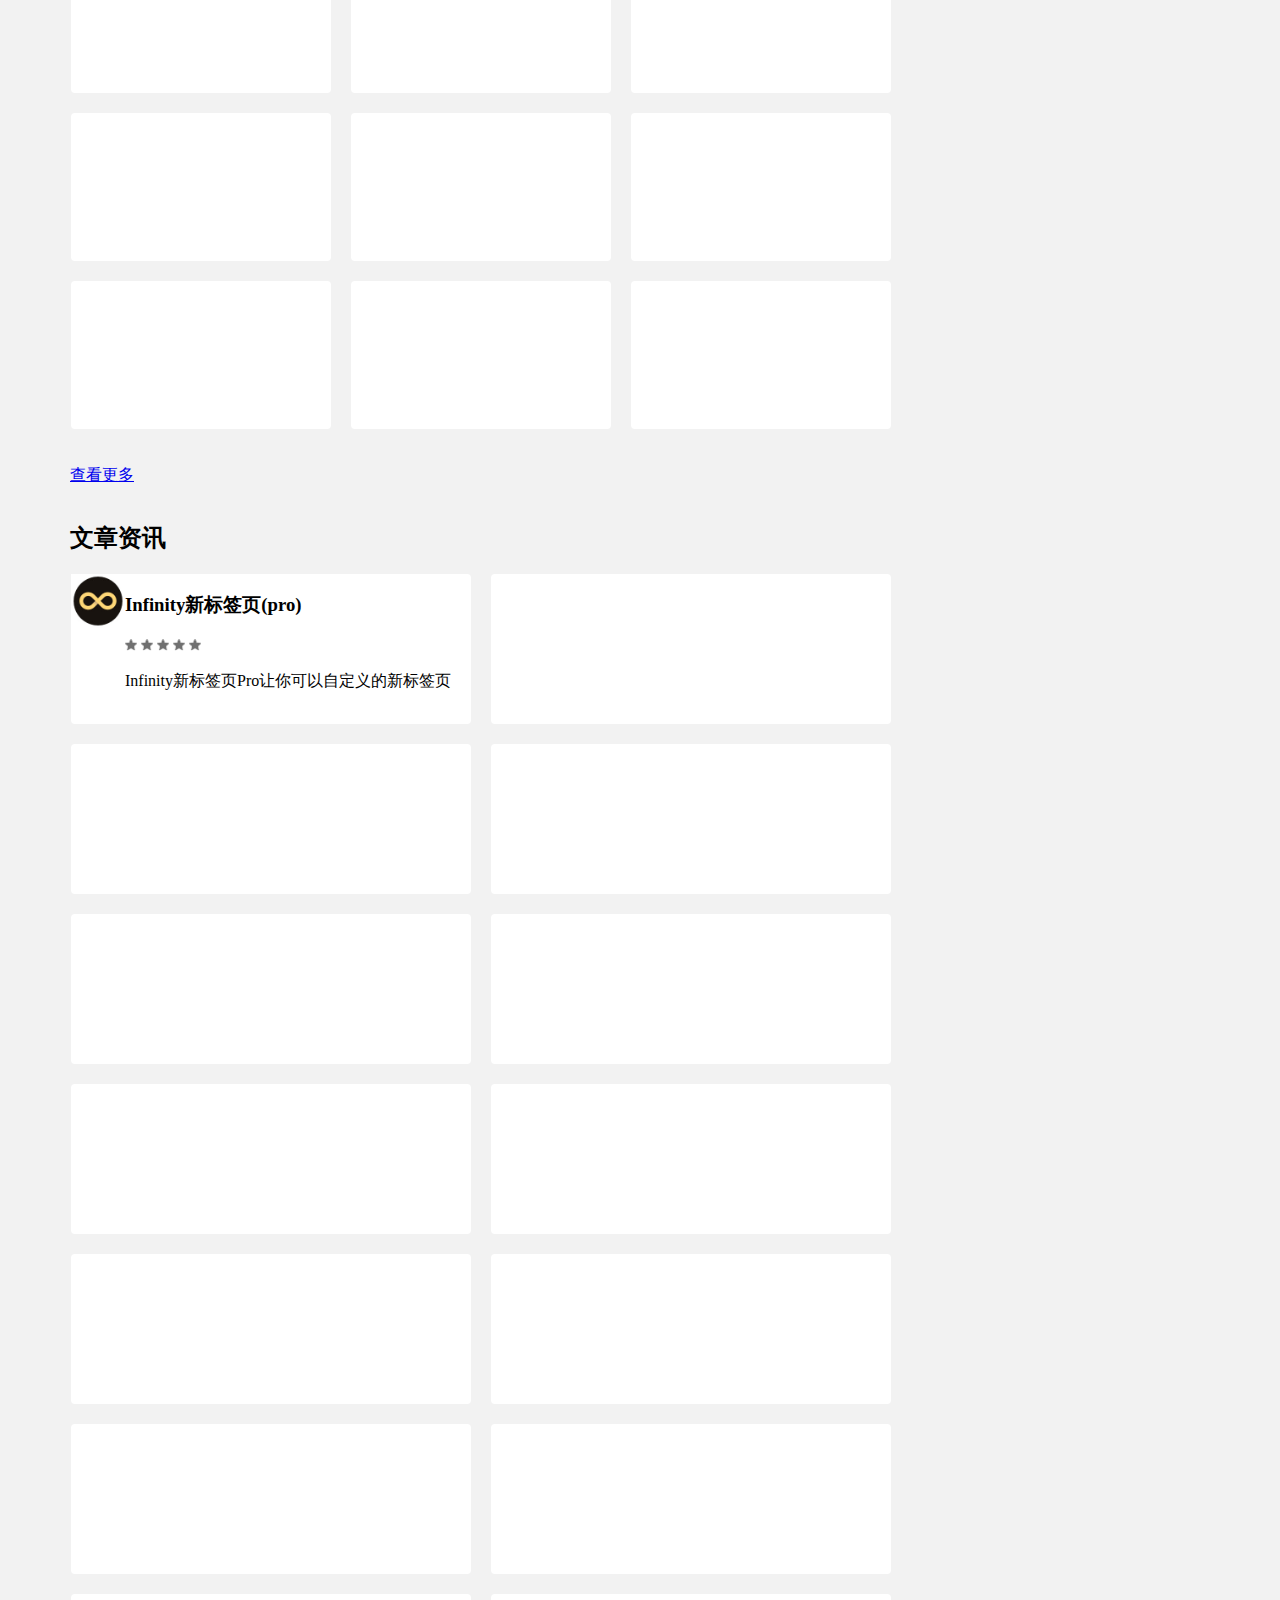
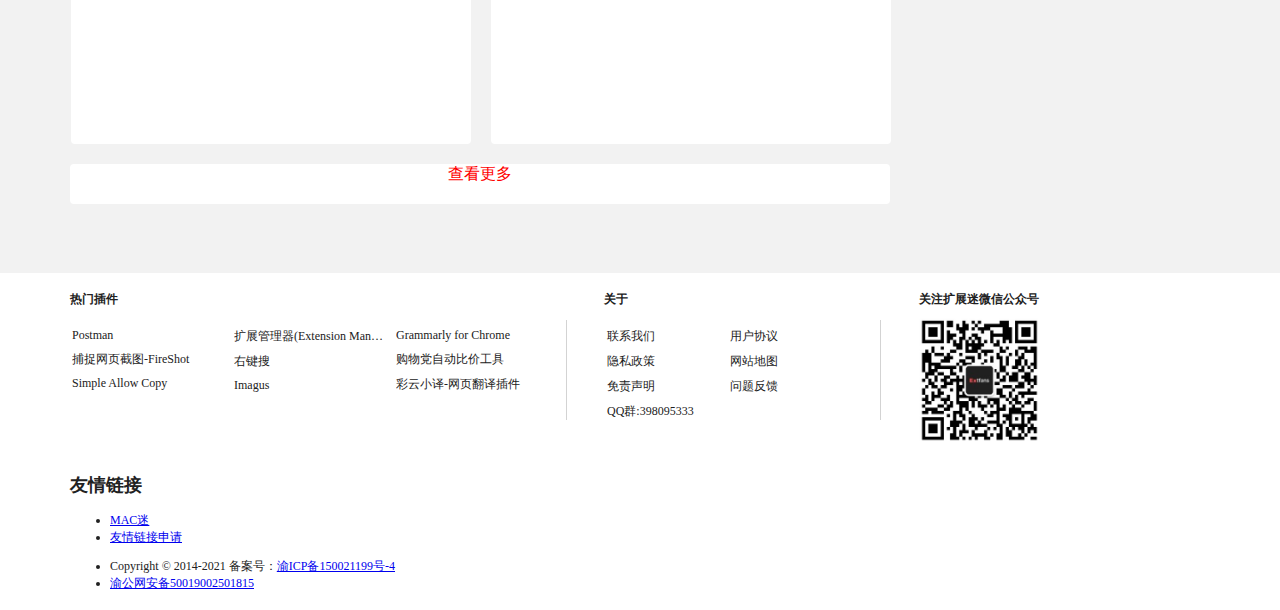
==== commit 15a493bd: "tijiao" ====
--- a/index.html
+++ b/index.html
@@ -44,8 +44,41 @@
         <div id="recommend-ext">
             <h2>编辑推荐Chrome插件</h2>
 
+<<<<<<< HEAD
 
             <ul class="recommend-detial" ,id="udata"></ul>
+=======
+            <ul class="recommend-detial" id="content">
+                <script>
+                    var str = ""
+                    for ( var i=0;i<10;i++) {
+                        str += `
+                        <li class="recommend-item">
+
+                    <div class="recommend-itemname">
+                        <span class="recommend-logo"><img src="photp/ia_100000019.png"></span>
+                        <div class="recommend-itemright">
+                            <p>Infinity新标签页(pro)</p>
+                            <ul class="recommend-itemgrade">
+                                <span class="grade"><img src="photp/xing.png"></span>
+                                <span class="grade"><img src="photp/xing.png"></span>
+                                <span class="grade"><img src="photp/xing.png"></span>
+                                <span class="grade"><img src="photp/xing.png"></span>
+                                <span class="grade"><img src="photp/xing.png"></span>
+                            </ul>
+                        </div>
+
+                    </div>
+                    <div class="recommend-itemintro">
+                        <p>Infinity新标签页Pro让你可以自定义的新标签页</p>
+                    </div>
+                </li>
+                        `   
+                    }
+                  document.getElementById("content").innerHTML = str
+                </script>
+                <li class="recommend-item">
+>>>>>>> 1c64c49aef8059c7a6e66c9ce8044a6b86cd9929
 
             <script>
                 var recomm = new XMLHttpRequest();
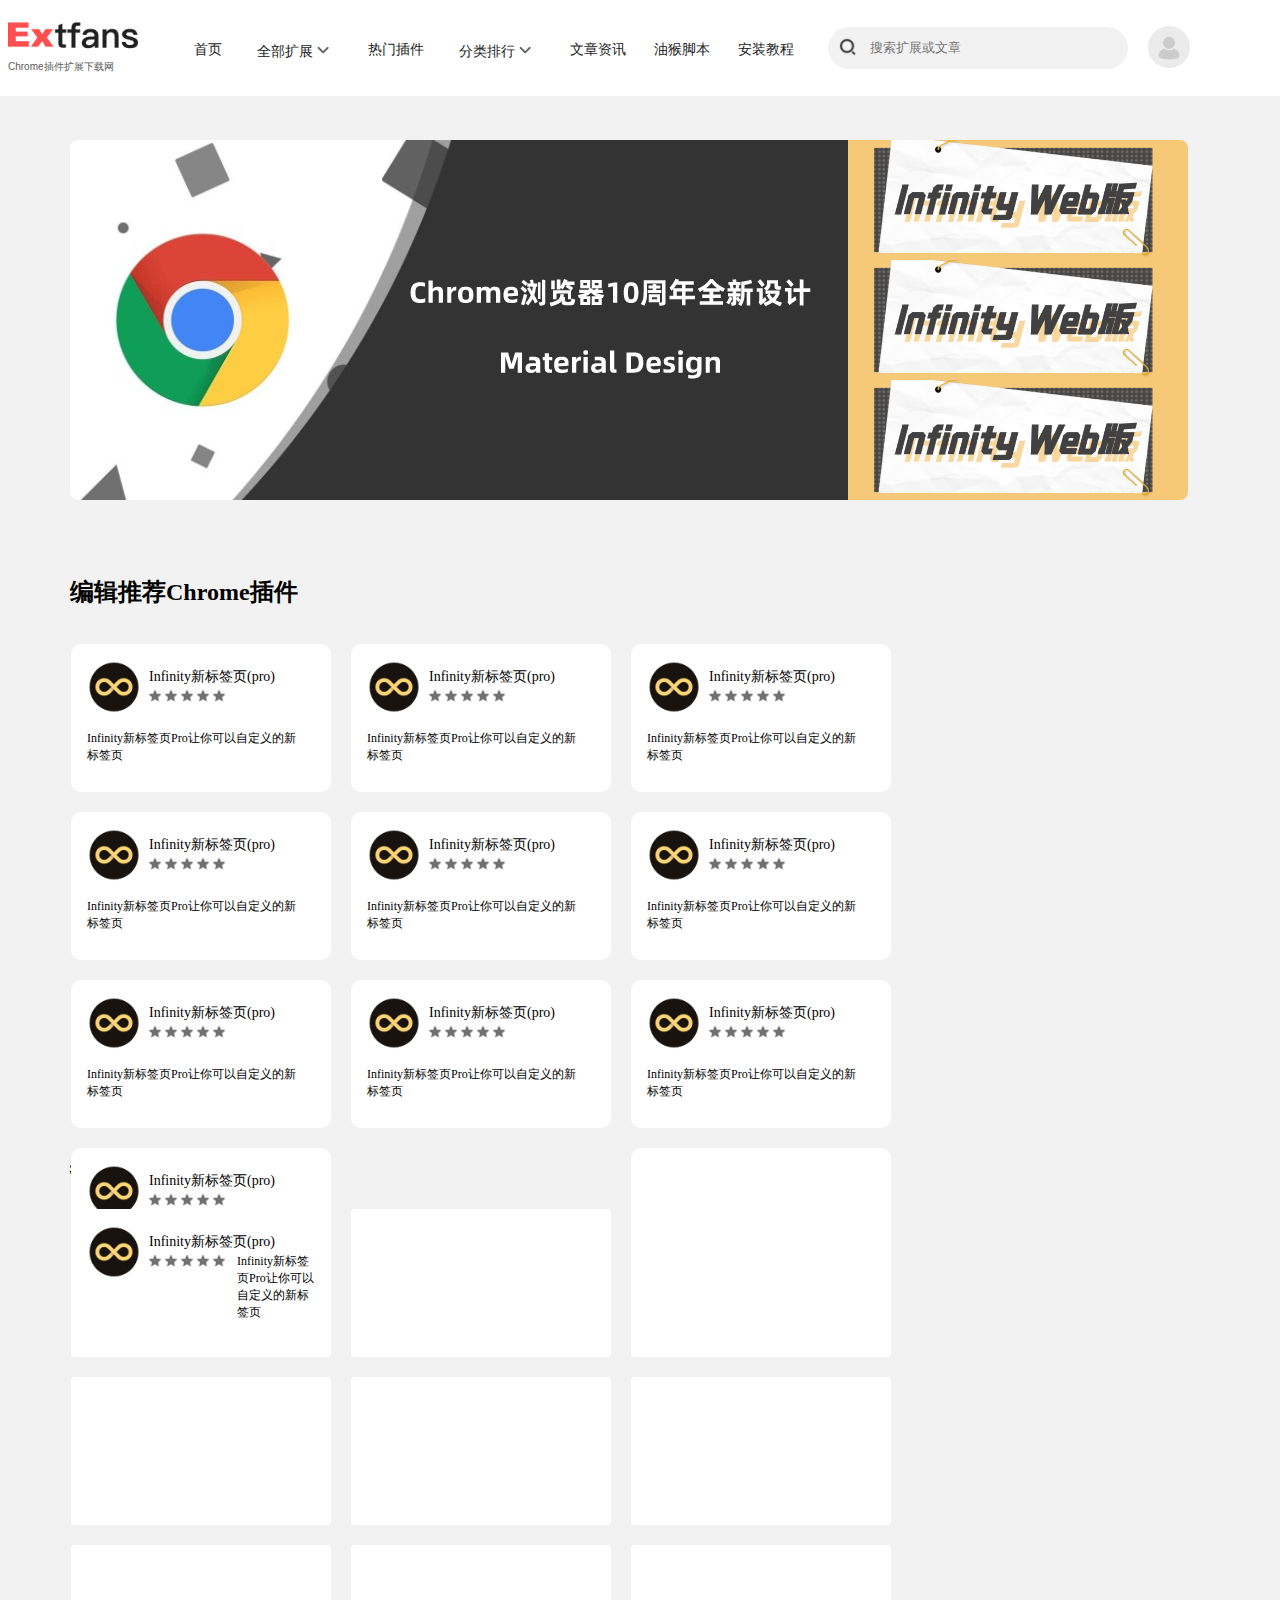
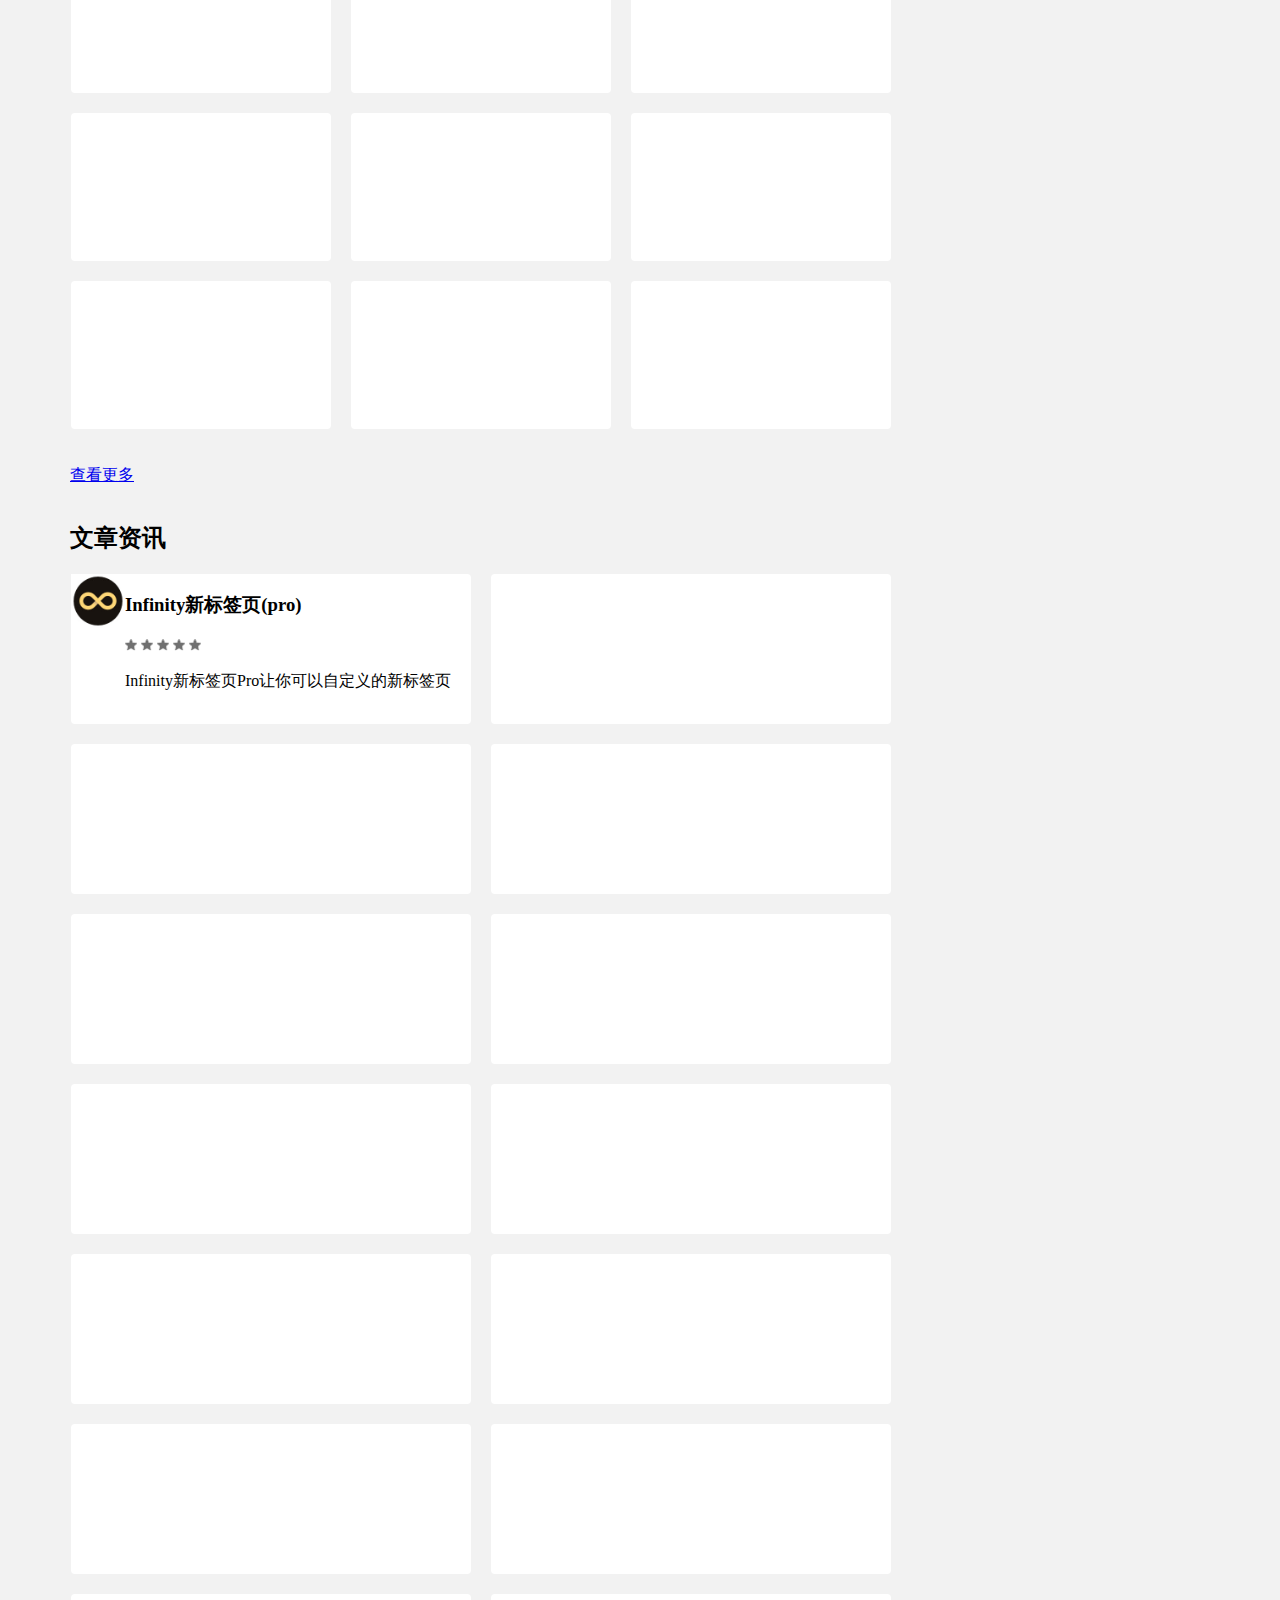
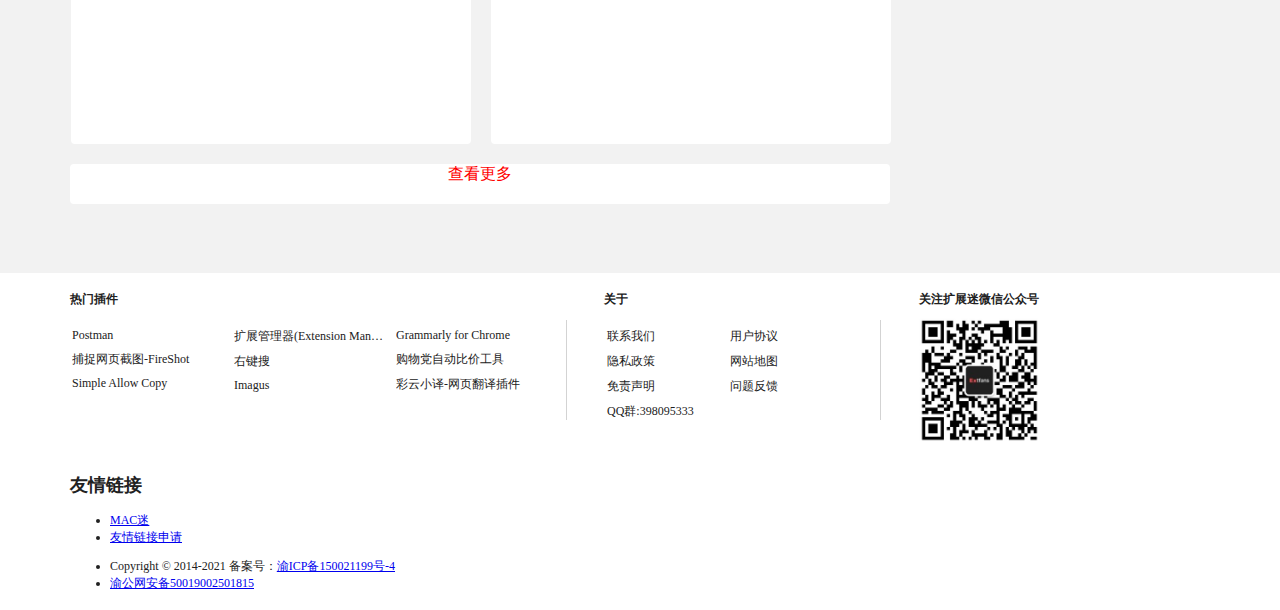
==== commit 85e5dfa2: "tijiao" ====
--- a/index.html
+++ b/index.html
@@ -44,14 +44,12 @@
         <div id="recommend-ext">
             <h2>编辑推荐Chrome插件</h2>
 
-<<<<<<< HEAD
 
             <ul class="recommend-detial" ,id="udata"></ul>
-=======
             <ul class="recommend-detial" id="content">
                 <script>
                     var str = ""
-                    for ( var i=0;i<10;i++) {
+                    for (var i = 0; i < 10; i++) {
                         str += `
                         <li class="recommend-item">
 
@@ -73,26 +71,25 @@
                         <p>Infinity新标签页Pro让你可以自定义的新标签页</p>
                     </div>
                 </li>
-                        `   
+                        `
                     }
-                  document.getElementById("content").innerHTML = str
+                    document.getElementById("content").innerHTML = str
                 </script>
                 <li class="recommend-item">
->>>>>>> 1c64c49aef8059c7a6e66c9ce8044a6b86cd9929
-
-            <script>
-                var recomm = new XMLHttpRequest();
-                var url = "https://infinity-api.infinitynewtab.com/get-icons?lang=zh-CN&page=1";
-                recomm.open('get', url);
-                recomm.send(null);
-                recomm.onload = function() {
-
-                    var data = JSON.parse(recomm.responseText)
-
-
-                    for (var i = 0; i < 9; i++) {
-                        var recommend = document.getElementById("udata");
-                        recommend.innerHTML += (`<li class="recommend-item"><div class="recommend-itemname">
+
+                    <script>
+                        var recomm = new XMLHttpRequest();
+                        var url = "https://infinity-api.infinitynewtab.com/get-icons?lang=zh-CN&page=1";
+                        recomm.open('get', url);
+                        recomm.send(null);
+                        recomm.onload = function() {
+
+                            var data = JSON.parse(recomm.responseText)
+
+
+                            for (var i = 0; i < 9; i++) {
+                                var recommend = document.getElementById("udata");
+                                recommend.innerHTML += (`<li class="recommend-item"><div class="recommend-itemname">
                         <span class="recommend-logo"><img src=` + data.icons[i].src + `></span>
                         <div class="recommend-itemright"><p>` + data.icons[i].name + `</p><ul class="recommend-itemgrade">
                                 <span class="grade"><img src="photp/xing.png"></span>
@@ -108,10 +105,10 @@
 
 
 
-                    }
-
-                }
-            </script>
+                            }
+
+                        }
+                    </script>
 
         </div>
         <!-- 热门插件 -->
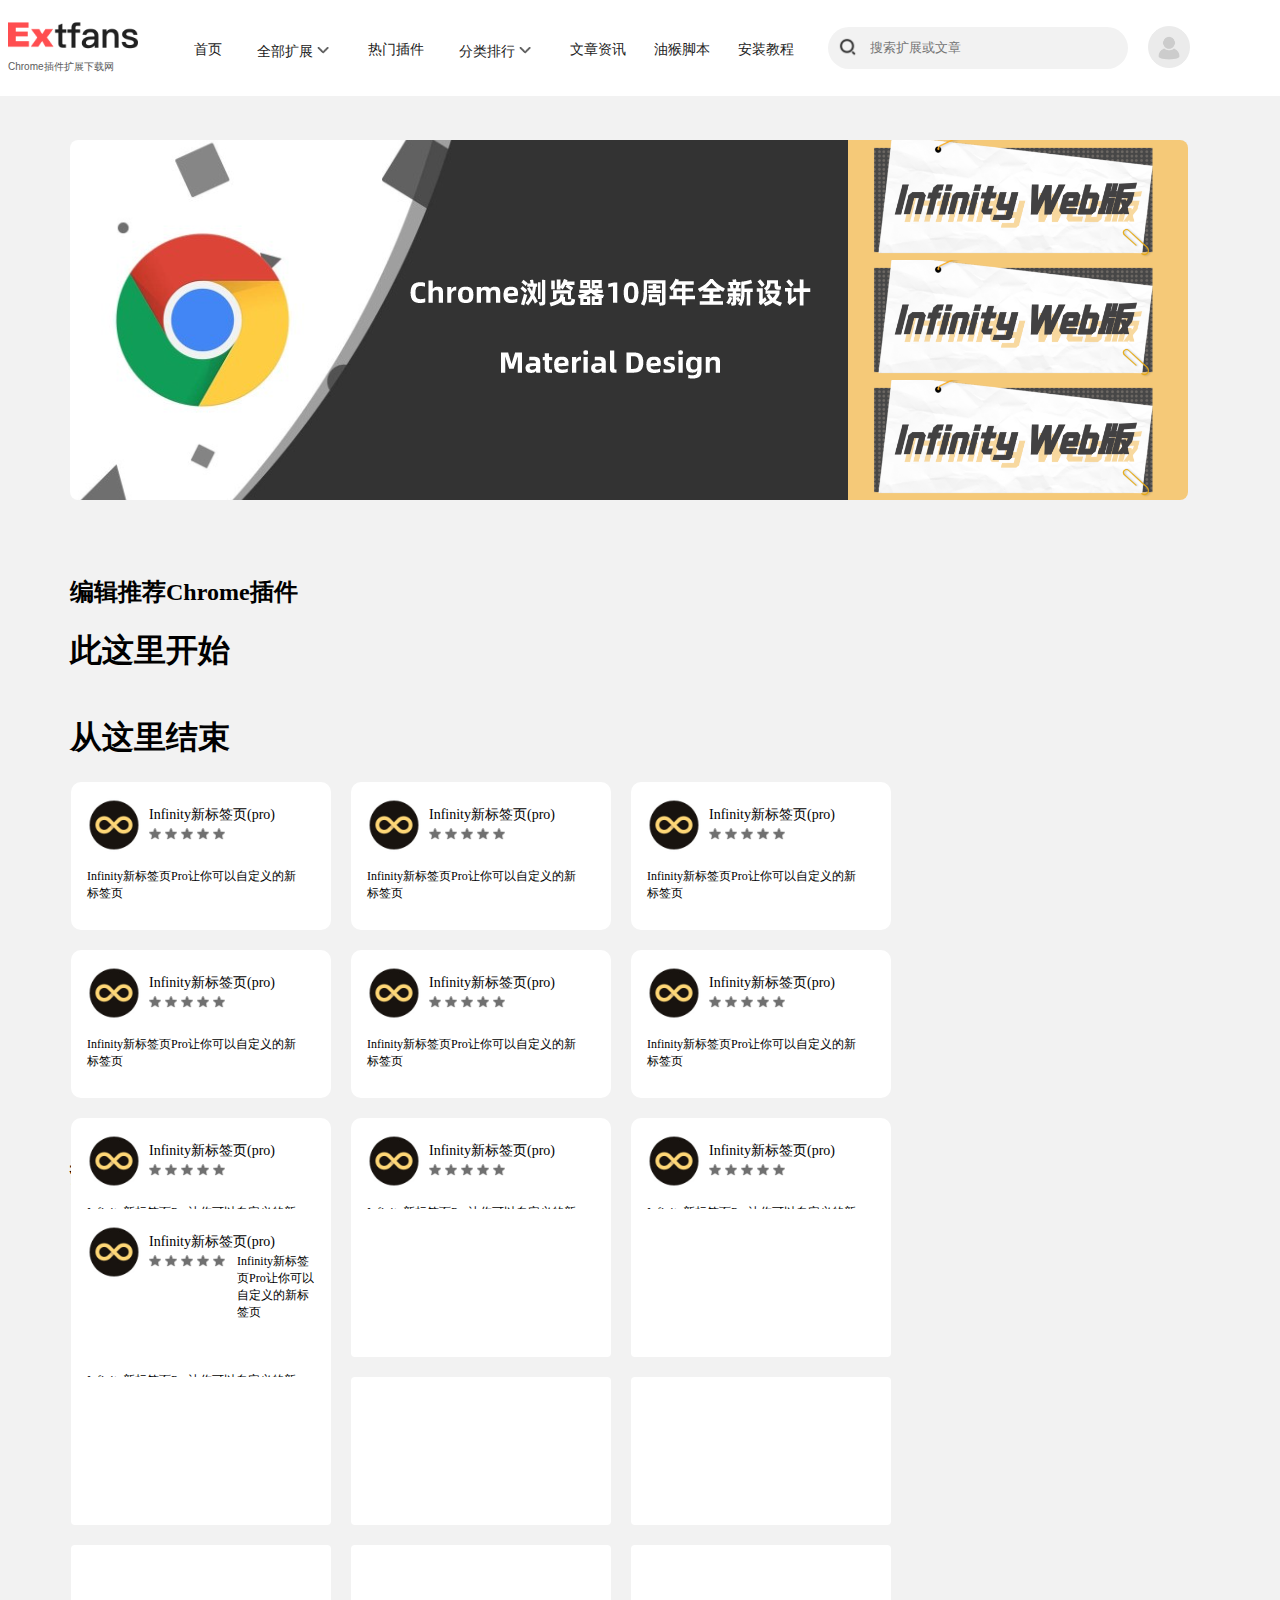
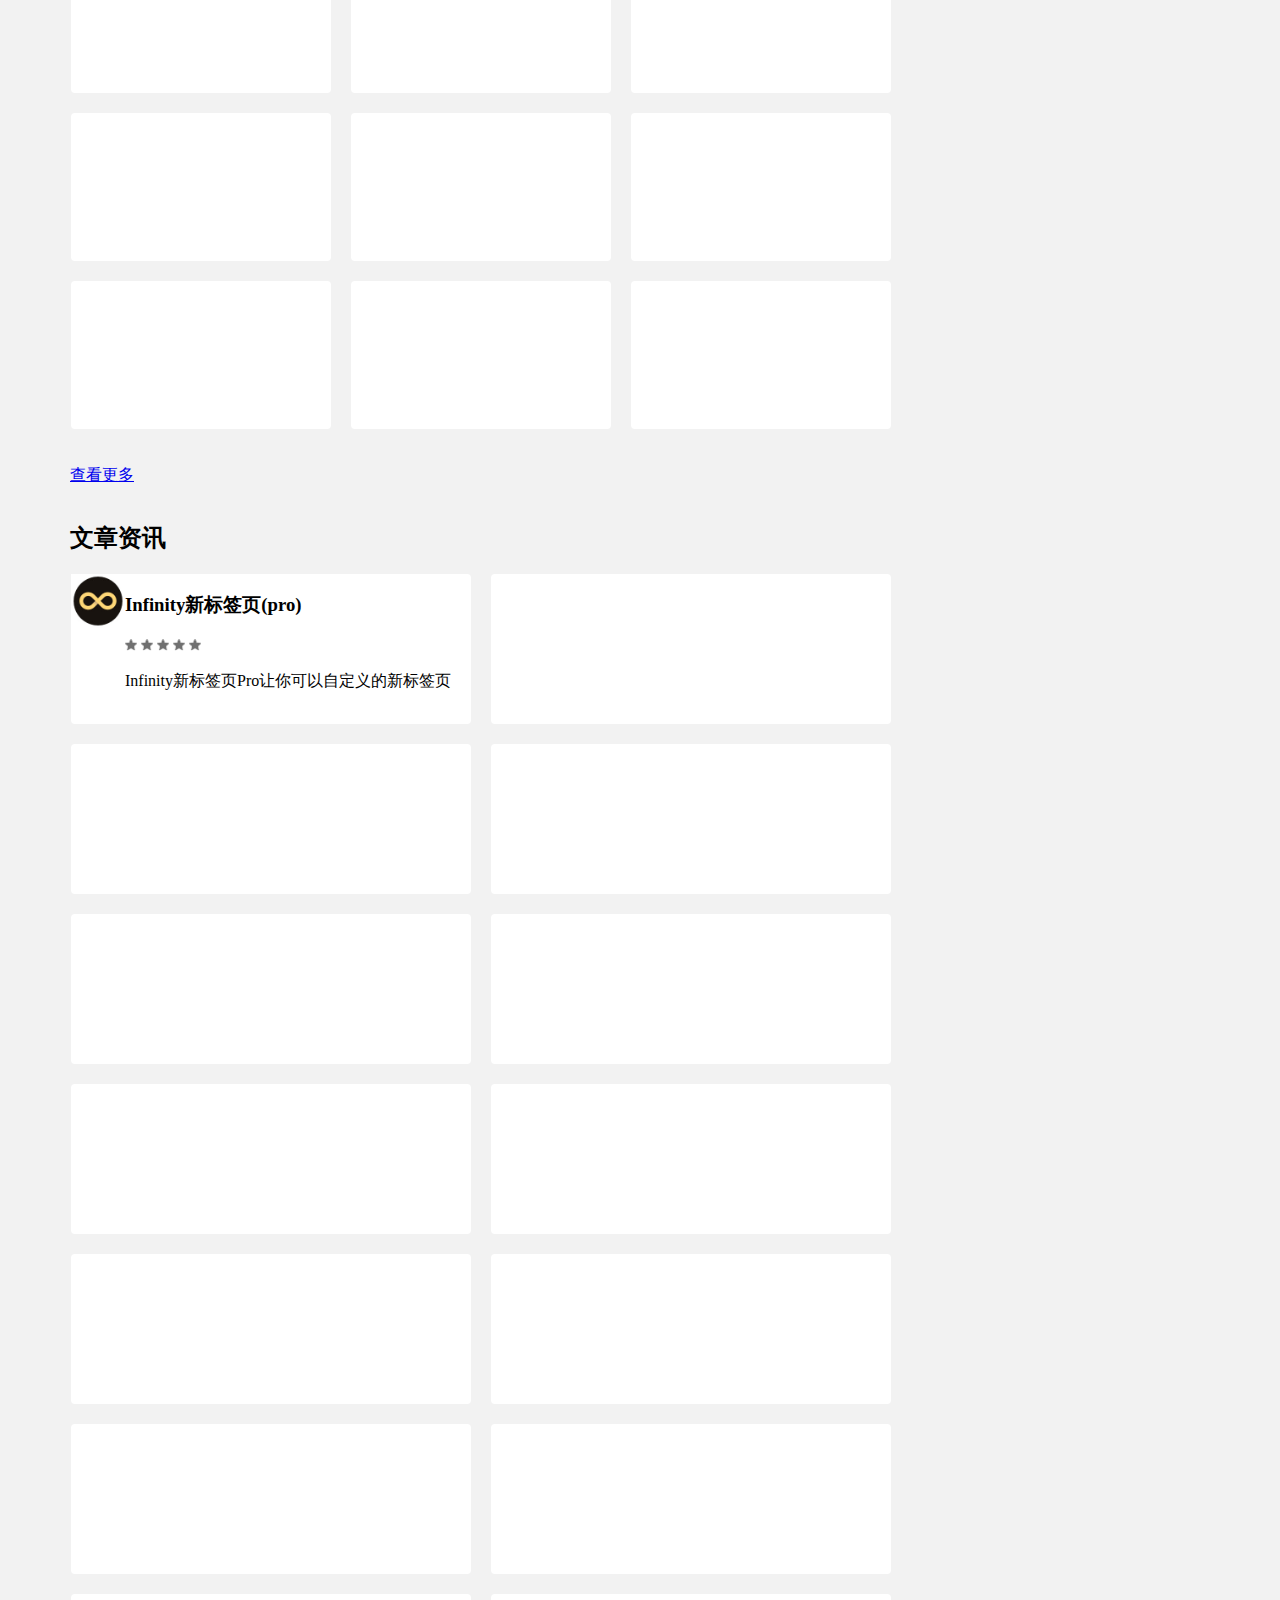
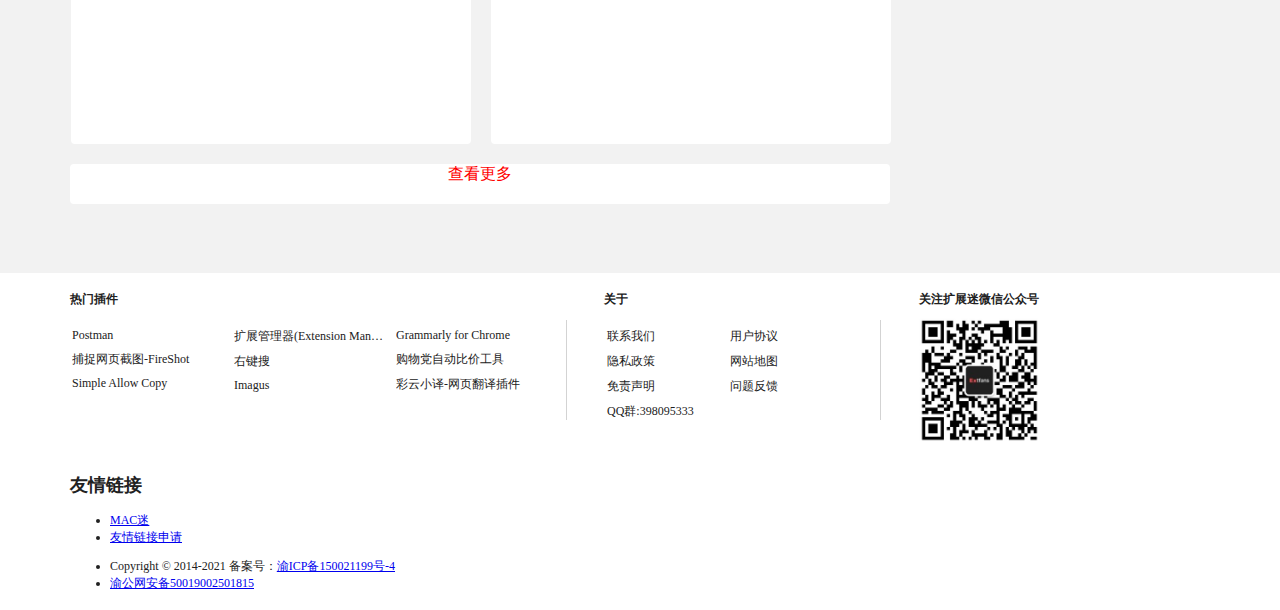
==== commit 5d2bebd7: "去掉了id=udata旁边的逗号" ====
--- a/index.html
+++ b/index.html
@@ -32,9 +32,9 @@
         <div class="viewPager-left"><span><img src="photp/1.1.png"></span></div>
         <div class="viewPager-right">
             <ul>
-                <li><img style="border-radius: 0 8px 0 0" ; src="photp/ia_100001040.png"></li>
+                <li><img style="border-radius: 0 8px 0 0;" src="photp/ia_100001040.png"></li>
                 <li><img src="photp/ia_100001040.png"></li>
-                <li><img style="border-radius: 0 0 8px 0" ; src="photp/ia_100001040.png"></li>
+                <li><img style="border-radius: 0 0 8px 0;" src="photp/ia_100001040.png"></li>
             </ul>
         </div>
     </div>
@@ -44,8 +44,9 @@
         <div id="recommend-ext">
             <h2>编辑推荐Chrome插件</h2>
 
-
-            <ul class="recommend-detial" ,id="udata"></ul>
+            <h1>此这里开始</h1>
+            <ul class="recommend-detial" id="udata"></ul>
+            <h1>从这里结束</h1>
             <ul class="recommend-detial" id="content">
                 <script>
                     var str = ""
@@ -75,7 +76,7 @@
                     }
                     document.getElementById("content").innerHTML = str
                 </script>
-                <li class="recommend-item">
+                
 
                     <script>
                         var recomm = new XMLHttpRequest();
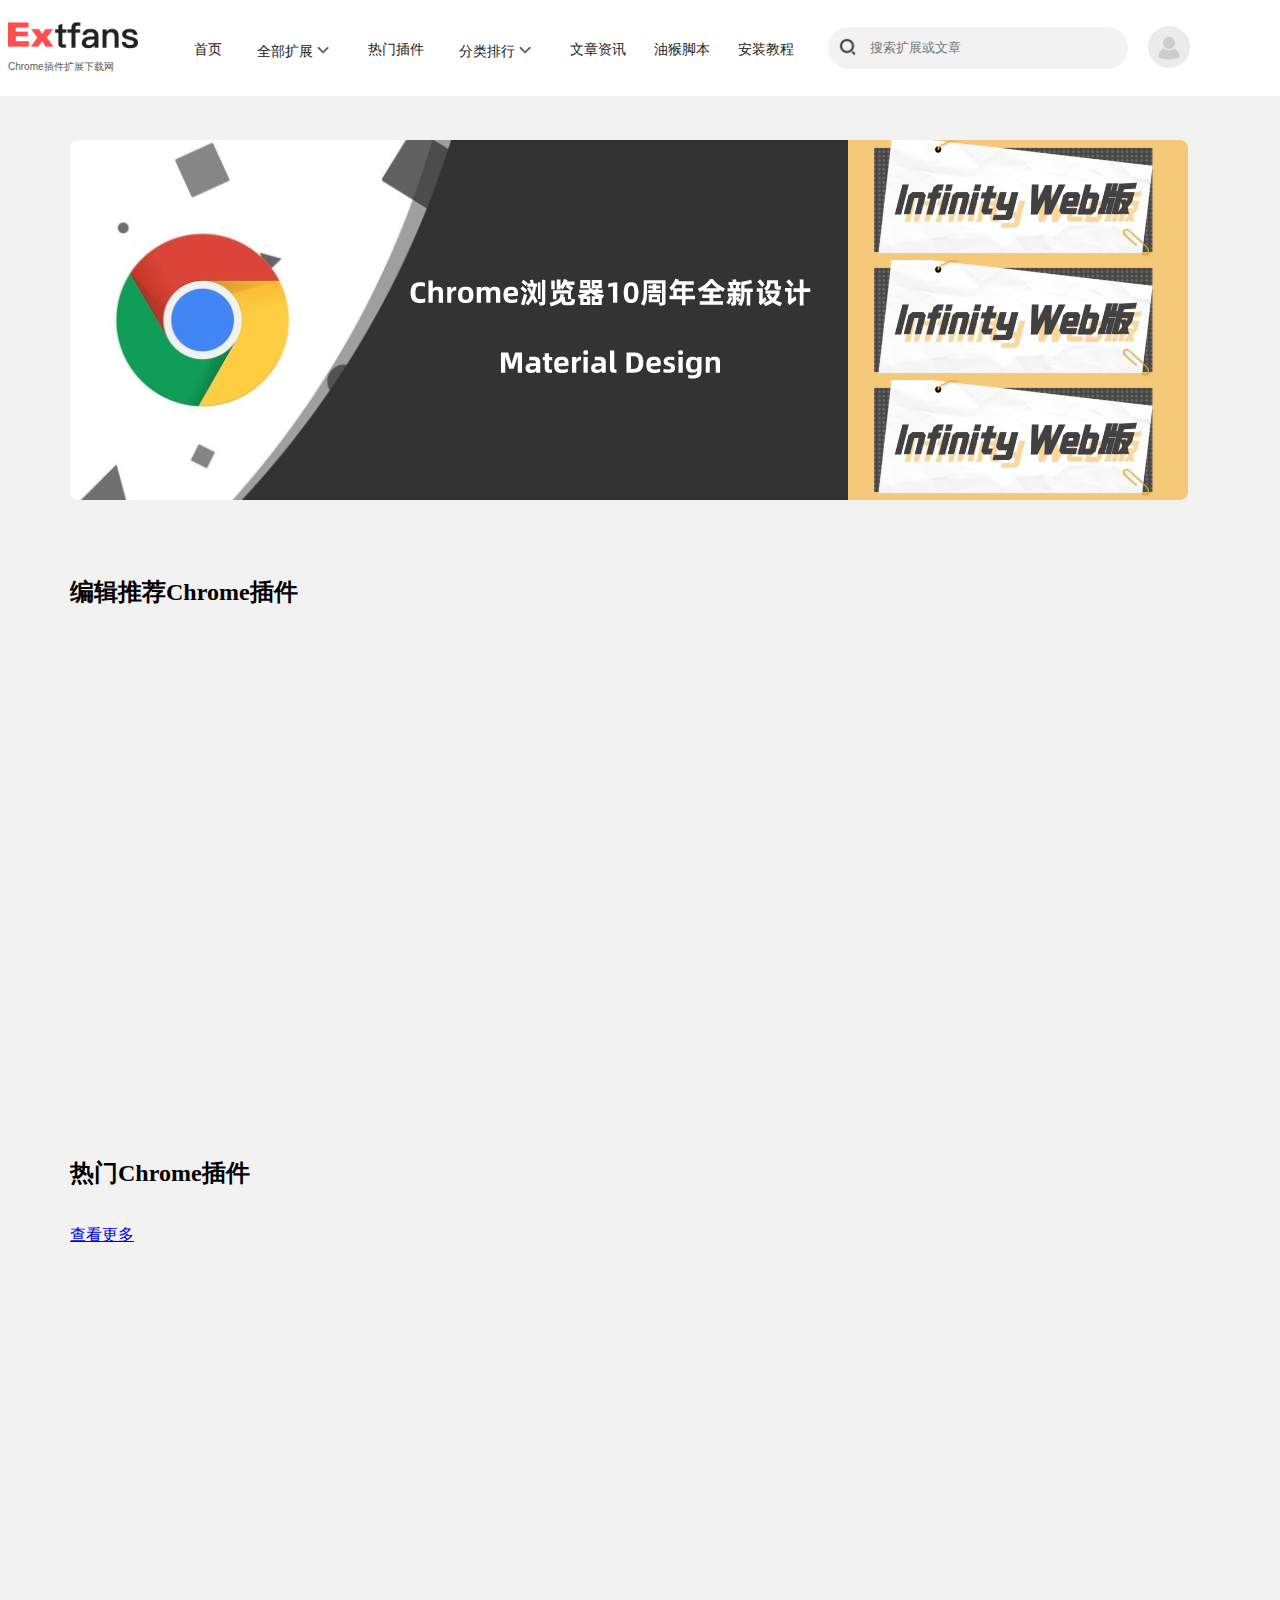
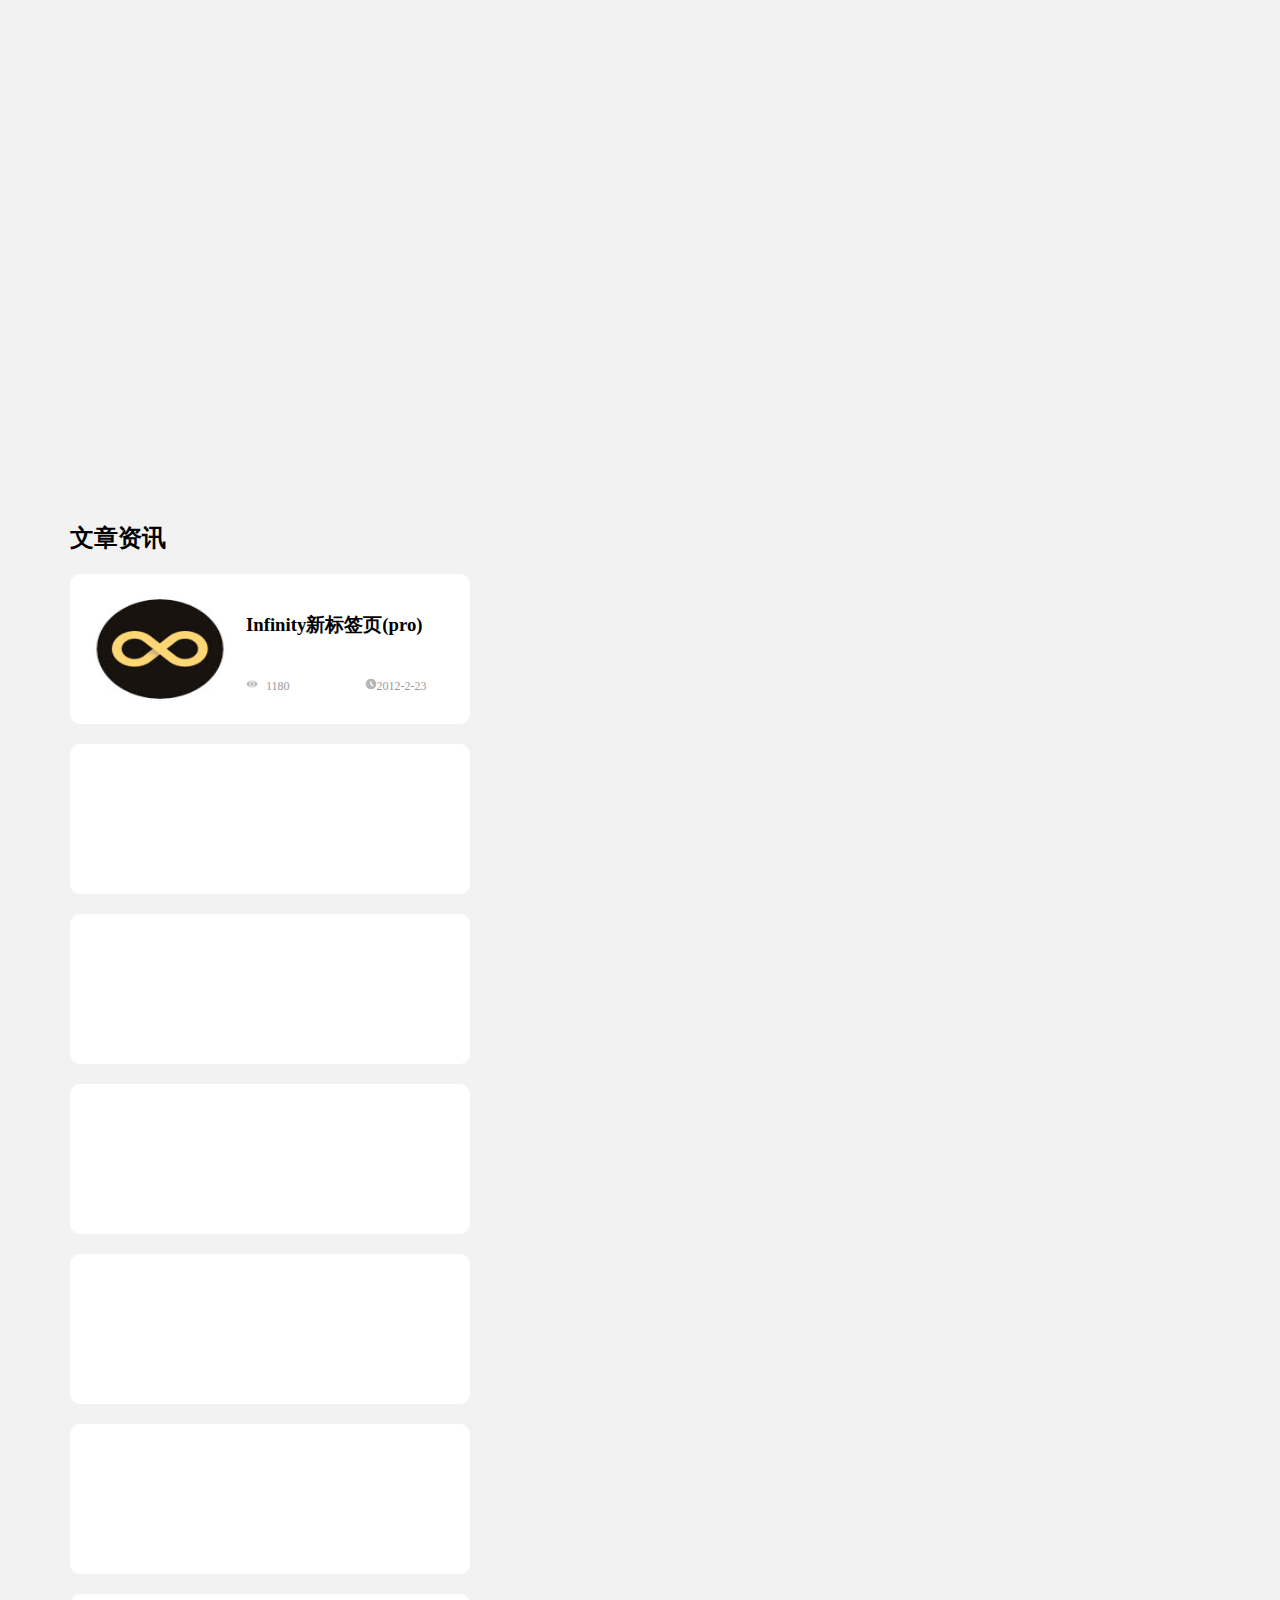
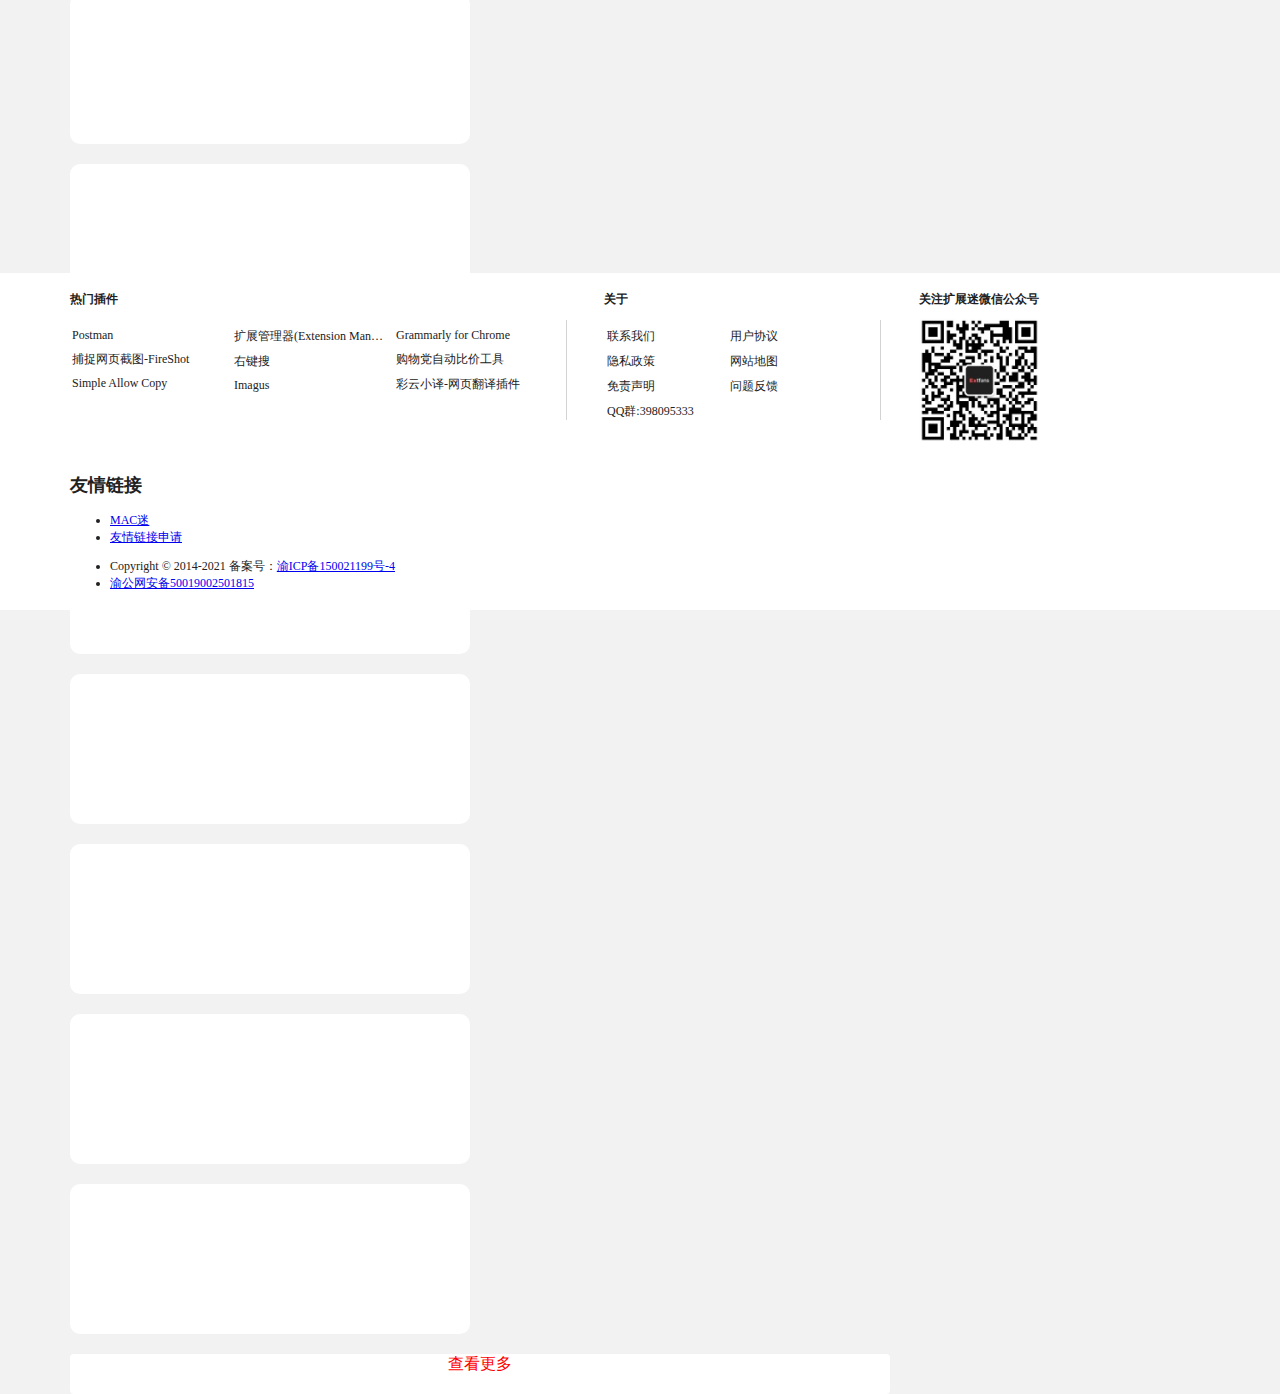
==== commit 73b39338: "子菜单" ====
--- a/index.html
+++ b/index.html
@@ -16,13 +16,29 @@
             <span class="presentation">Chrome插件扩展下载网</span>
         </div>
         <ul class="nav">
-            <li><a class="nav-text" href="#">首页</a></li>
-            <li><a class="nav-text2" href="#">全部扩展<span class="dropDown"><img src="logo/drop-down.png" ></span></a></li>
-            <li><a class="nav-text" href="#">热门插件</a></li>
-            <li><a class="nav-text4" href="#">分类排行<span class="dropDown"><img src="logo/drop-down.png" ></span></a></li>
-            <li><a class="nav-text" href="#">文章资讯</a></li>
-            <li><a class="nav-text" href="#">油猴脚本</a></li>
-            <li><a class="nav-text" href="#">安装教程</a></li>
+            <li class="nav-text"><a href="#">首页</a></li>
+            <li class="nav-text2"><a href="#">全部扩展<span class="dropDown"><img src="logo/drop-down.png" ></span></a>
+                <div class="submenu2">
+                    <a href="#">社交通讯</a>
+                    <a href="#">游戏娱乐</a>
+                    <a href="#">生产工具</a>
+                    <a href="#">无障碍</a>
+                    <a href="#">购物插件</a>
+                    <a href="#">照片插件</a>
+                    <a href="#">搜索工具</a>
+                    <a href="#">开发者工具</a>
+                    <a href="#">新闻天气</a>
+                    <a href="#">体育插件</a>
+                    <a href="#">博客插件</a>
+                    <a href="#">谷歌app插件</a>
+                </div>
+
+            </li>
+            <li class="nav-text"><a href="#">热门插件</a></li>
+            <li class="nav-text4"><a href="#">分类排行<span class="dropDown"><img src="logo/drop-down.png" ></span></a></li>
+            <li class="nav-text"><a href="#">文章资讯</a></li>
+            <li class="nav-text"><a href="#">油猴脚本</a></li>
+            <li class="nav-text"><a href="#">安装教程</a></li>
         </ul>
         <div class="searchhover"><img src="logo/searchhover.png"><input type="text" placeholder="搜索扩展或文章"></div>
         <div class="avatar"><img src="logo/avatar.png"></div>
@@ -32,130 +48,28 @@
         <div class="viewPager-left"><span><img src="photp/1.1.png"></span></div>
         <div class="viewPager-right">
             <ul>
-                <li><img style="border-radius: 0 8px 0 0;" src="photp/ia_100001040.png"></li>
+                <li><img style="border-radius: 0 8px 0 0" ; src="photp/ia_100001040.png"></li>
                 <li><img src="photp/ia_100001040.png"></li>
-                <li><img style="border-radius: 0 0 8px 0;" src="photp/ia_100001040.png"></li>
+                <li><img style="border-radius: 0 0 8px 0" ; src="photp/ia_100001040.png"></li>
             </ul>
         </div>
     </div>
 
     <div id="content-left">
+
         <!-- 编辑推荐 -->
         <div id="recommend-ext">
             <h2>编辑推荐Chrome插件</h2>
 
-            <h1>此这里开始</h1>
+
             <ul class="recommend-detial" id="udata"></ul>
-            <h1>从这里结束</h1>
-            <ul class="recommend-detial" id="content">
-                <script>
-                    var str = ""
-                    for (var i = 0; i < 10; i++) {
-                        str += `
-                        <li class="recommend-item">
-
-                    <div class="recommend-itemname">
-                        <span class="recommend-logo"><img src="photp/ia_100000019.png"></span>
-                        <div class="recommend-itemright">
-                            <p>Infinity新标签页(pro)</p>
-                            <ul class="recommend-itemgrade">
-                                <span class="grade"><img src="photp/xing.png"></span>
-                                <span class="grade"><img src="photp/xing.png"></span>
-                                <span class="grade"><img src="photp/xing.png"></span>
-                                <span class="grade"><img src="photp/xing.png"></span>
-                                <span class="grade"><img src="photp/xing.png"></span>
-                            </ul>
-                        </div>
-
-                    </div>
-                    <div class="recommend-itemintro">
-                        <p>Infinity新标签页Pro让你可以自定义的新标签页</p>
-                    </div>
-                </li>
-                        `
-                    }
-                    document.getElementById("content").innerHTML = str
-                </script>
-                
-
-                    <script>
-                        var recomm = new XMLHttpRequest();
-                        var url = "https://infinity-api.infinitynewtab.com/get-icons?lang=zh-CN&page=1";
-                        recomm.open('get', url);
-                        recomm.send(null);
-                        recomm.onload = function() {
-
-                            var data = JSON.parse(recomm.responseText)
-
-
-                            for (var i = 0; i < 9; i++) {
-                                var recommend = document.getElementById("udata");
-                                recommend.innerHTML += (`<li class="recommend-item"><div class="recommend-itemname">
-                        <span class="recommend-logo"><img src=` + data.icons[i].src + `></span>
-                        <div class="recommend-itemright"><p>` + data.icons[i].name + `</p><ul class="recommend-itemgrade">
-                                <span class="grade"><img src="photp/xing.png"></span>
-                                <span class="grade"><img src="photp/xing.png"></span>
-                                <span class="grade"><img src="photp/xing.png"></span>
-                                <span class="grade"><img src="photp/xing.png"></span>
-                                <span class="grade"><img src="photp/xing.png"></span>
-                            </ul></div></div>
-        <div class="recommend-itemintro">
-            <p>` + data.icons[i].description + `</p>
-        </div>
-        </li>`)
-
-
-
-                            }
-
-                        }
-                    </script>
+
 
         </div>
         <!-- 热门插件 -->
         <div id="hot-ext">
             <h2>热门Chrome插件</h2>
-            <ul class="hot-detial">
-                <li class="hot-item">
-                    <div class="hot-itemname">
-                        <span class="hot-logo"><img src="photp/ia_100000019.png"></span>
-                        <div class="hot-itemright">
-                            <p>Infinity新标签页(pro)</p>
-                            <ul class="hot-itemgrade">
-                                <span class="grade"><img src="photp/xing.png"></span>
-                                <span class="grade"><img src="photp/xing.png"></span>
-                                <span class="grade"><img src="photp/xing.png"></span>
-                                <span class="grade"><img src="photp/xing.png"></span>
-                                <span class="grade"><img src="photp/xing.png"></span>
-                            </ul>
-                        </div>
-
-                    </div>
-                    <div class="hot-itemintro">
-                        <p>Infinity新标签页Pro让你可以自定义的新标签页</p>
-                    </div>
-
-                </li>
-                <li class="hot-item"></li>
-
-                <li class="hot-item"></li>
-                <li class="hot-item"></li>
-
-                <li class="hot-item"></li>
-                <li class="hot-item"></li>
-
-                <li class="hot-item"></li>
-                <li class="hot-item"></li>
-                <li class="hot-item"></li>
-                <li class="hot-item"></li>
-
-                <li class="hot-item"></li>
-                <li class="hot-item"></li>
-
-                <li class="hot-item"></li>
-                <li class="hot-item"></li>
-                <li class="hot-item"></li>
-            </ul>
+            <ul class="hot-detial" id="hot-data"></ul>
             <p class="hot-more"><a href="#">查看更多</a></p>
 
 
@@ -163,18 +77,18 @@
         <!-- 文章资讯 -->
         <div id="message">
             <h2>文章资讯</h2>
-            <ul class="message-detial">
+            <ul class="message-detial" id="article">
                 <li class="message-item">
                     <span class="message-logo"><img src="photp/ia_100000019.png"></span>
-                    <article>
+                    <div class="mes-content">
                         <h3>Infinity新标签页(pro)</h3>
-                        <span class="grade"><img src="photp/xing.png"></span>
-                        <span class="grade"><img src="photp/xing.png"></span>
-                        <span class="grade"><img src="photp/xing.png"></span>
-                        <span class="grade"><img src="photp/xing.png"></span>
-                        <span class="grade"><img src="photp/xing.png"></span>
-                        <p>Infinity新标签页Pro让你可以自定义的新标签页</p>
-                    </article>
+                        <div class="mes-th">
+                            <span class="eye-logo"><img src="logo/icon-watch@2x.png">1180</span>
+                            <span class="time-logo"><img src="logo/icon-time@2x.png">2012-2-23</span>
+
+                        </div>
+
+                    </div>
 
                 </li>
                 <li class="message-item"></li>
@@ -251,6 +165,95 @@
     </div>
 
 
+
+    <script>
+        /* 编辑推荐 */
+
+        var recomm = new XMLHttpRequest();
+        var url = "https://infinity-api.infinitynewtab.com/get-icons?lang=zh-CN&page=1";
+        recomm.open('get', url);
+        recomm.send(null);
+        recomm.onreadystatechange = function() {
+
+            if (recomm.readyState == 4 && recomm.status == 200) {
+                var data = JSON.parse(recomm.responseText)
+                console.log(data)
+                for (var i = 0; i < 9; i++) {
+                    var recommend = document.getElementById("udata");
+
+                    recommend.innerHTML += (`<li class="recommend-item"><div class="recommend-itemname">
+            <span class="recommend-logo"><img src=` + data.icons[i].src + `></span>
+            <div class="recommend-itemright"><p>` + data.icons[i].name + `</p><ul class="recommend-itemgrade">
+                    <span class="grade"><img src="photp/xing.png"></span>
+                    <span class="grade"><img src="photp/xing.png"></span>
+                    <span class="grade"><img src="photp/xing.png"></span>
+                    <span class="grade"><img src="photp/xing.png"></span>
+                    <span class="grade"><img src="photp/xing.png"></span>
+                </ul></div></div>
+<div class="recommend-itemintro">
+<p>` + data.icons[i].description + `</p>
+</div>
+</li>`)
+                }
+
+
+            }
+
+
+        }
+
+
+
+        /* 热门插件 */
+        var hot = new XMLHttpRequest();
+        hot.open('get', url);
+        hot.send(null);
+        hot.onreadystatechange = function() {
+            hotdata = JSON.parse(hot.responseText)
+            var compare = function(prop) {
+                return function(obj1, obj2) {
+                    var val1 = obj1[prop];
+                    var val2 = obj2[prop];
+                    if (val1 < val2) {
+                        return 1;
+                    } else if (val1 > val2) {
+                        return -1;
+                    } else {
+                        return 0;
+                    }
+                }
+            }
+
+            var hotdataarr = hotdata.icons
+            var afterdata = hotdataarr.sort(compare("rate"))
+            console.log(afterdata)
+
+            if (hot.readyState == 4 && hot.status == 200) {
+                for (var i = 0; i < 15; i++) {
+                    var hotarr = document.getElementById("hot-data");
+
+                    hotarr.innerHTML += (`<li class="recommend-item"><div class="recommend-itemname">
+            <span class="recommend-logo"><img src=` + afterdata[i].src + `></span>
+            <div class="recommend-itemright"><p>` + afterdata[i].name + `</p><ul class="recommend-itemgrade">
+                    <span class="grade"><img src="photp/xing.png"></span>
+                    <span class="grade"><img src="photp/xing.png"></span>
+                    <span class="grade"><img src="photp/xing.png"></span>
+                    <span class="grade"><img src="photp/xing.png"></span>
+                    <span class="grade"><img src="photp/xing.png"></span>
+                </ul></div></div>
+<div class="recommend-itemintro">
+<p>` + afterdata[i].description + `</p>
+</div>
+</li>`)
+                }
+            }
+        }
+
+
+        /* 文章资讯 */
+    </script>
+
+
 </body>
 
 </html>--- a/style.css
+++ b/style.css
@@ -39,7 +39,7 @@
     float: left;
 }
 
-#head .nav .nav-text {
+#head .nav .nav-text a {
     text-decoration: none;
     color: rgba(33, 33, 33, 1);
     width: 56px;
@@ -48,8 +48,18 @@
     font-weight: 500;
 }
 
-#head .nav .nav-text2,
-.nav-text4 {
+#head .nav .nav-text2 a {
+    text-decoration: none;
+    color: rgba(33, 33, 33, 1);
+    width: 76px;
+    padding: 0 21px;
+    font-size: 14px;
+    font-weight: 500;
+    position: relative;
+    top: -4px;
+}
+
+.nav-text4 a {
     text-decoration: none;
     color: rgba(33, 33, 33, 1);
     width: 76px;
@@ -111,6 +121,41 @@
 }
 
 
+/* 子菜单 */
+
+#head .nav .nav-text2 {
+    cursor: pointer;
+}
+
+#head .nav .nav-text2 .submenu2 {
+    display: none;
+    position: absolute;
+    background-color: #fff;
+    width: 119px;
+    text-align: left;
+    box-shadow: 0px 8px 16px 0px rgba(0, 0, 0, 0.2);
+}
+
+#head .nav .nav-text2 .submenu2 a {
+    padding: 8px 0px 8px 24px;
+    display: inline-block;
+    width: 95px;
+}
+
+#head .nav .nav-text2 .submenu2 a:hover {
+    background-color: rgba(92, 92, 92, 0.2);
+}
+
+#head .nav .nav-text2:hover .submenu2 {
+    display: block;
+    z-index: 10;
+}
+
+#head .nav .nav-text2 a:hover {
+    color: red;
+}
+
+
 /* 轮播图 */
 
 #viewPager .viewPager-left {
@@ -232,6 +277,13 @@
     height: 40px;
 }
 
+.recommend-item .recommend-itemintro p {
+    max-width: 300px;
+    text-overflow: ellipsis;
+    white-space: nowrap;
+    overflow: hidden;
+}
+
 .recommend-item .grade img {
     width: 12px;
 }
@@ -259,8 +311,7 @@
     width: 260px;
     height: 148px;
     background-color: #fff;
-    border-radius: 4px;
-    display: flex;
+    border-radius: 10px;
 }
 
 .hot-item .hot-itemname .hot-itemright p {
@@ -320,9 +371,10 @@
 }
 
 .message-detial {
-    position: relative;
-    left: -39px;
-    width: 100%;
+    margin: 0;
+    padding: 0;
+    position: relative;
+    width: 820px;
     display: flex;
     flex-wrap: wrap;
     justify-content: space-between;
@@ -330,19 +382,44 @@
 
 #message .message-detial li {
     list-style: none;
+    width: 360px;
+    height: 110px;
+    background-color: #fff;
+    border-radius: 10px;
+    display: flex;
+    padding: 20px;
+    margin-right: 20px;
     margin-bottom: 20px;
-    width: 400px;
-    height: 150px;
-    background-color: #fff;
-    border-radius: 4px;
-    display: flex;
 }
 
 #message .message-detial .message-item .message-logo img {
-    width: 54px;
-}
-
-#message .message-detial .message-item .grade img {
+    width: 140px;
+    height: 110px;
+}
+
+#message .message-detial .message-item .mes-content {
+    margin-left: 16px;
+    width: 208px;
+    height: 110px;
+}
+
+#message .message-detial .message-item .mes-content .mes-th {
+    width: 208px;
+    height: 20px;
+    margin-top: 40px;
+    font-size: 12px;
+    color: #999999
+}
+
+#message .message-detial .message-item .mes-content .mes-th .eye-logo img {
+    width: 12px;
+    height: 12px;
+    margin-right: 8px;
+}
+
+#message .message-detial .message-item .mes-content .mes-th .time-logo img {
+    margin-left: 72px;
+    width: 12px;
     width: 12px;
 }
 
